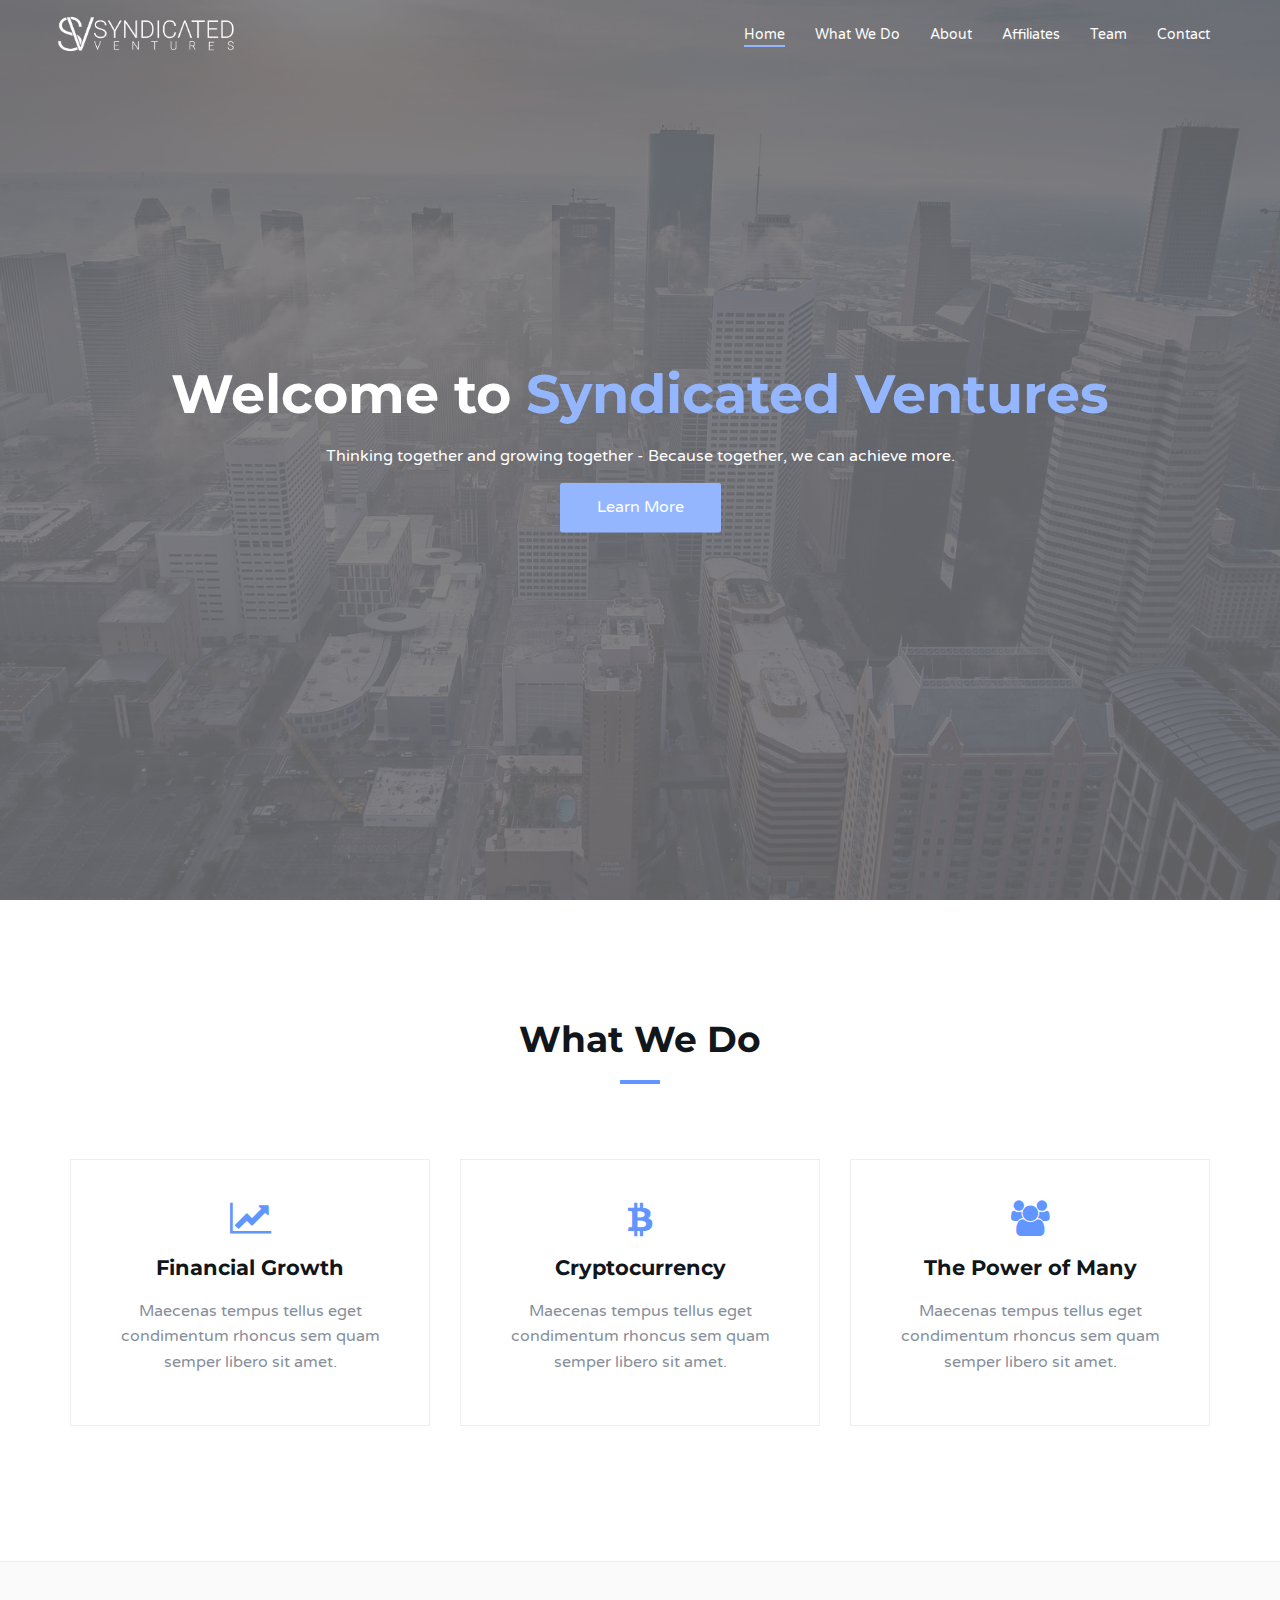
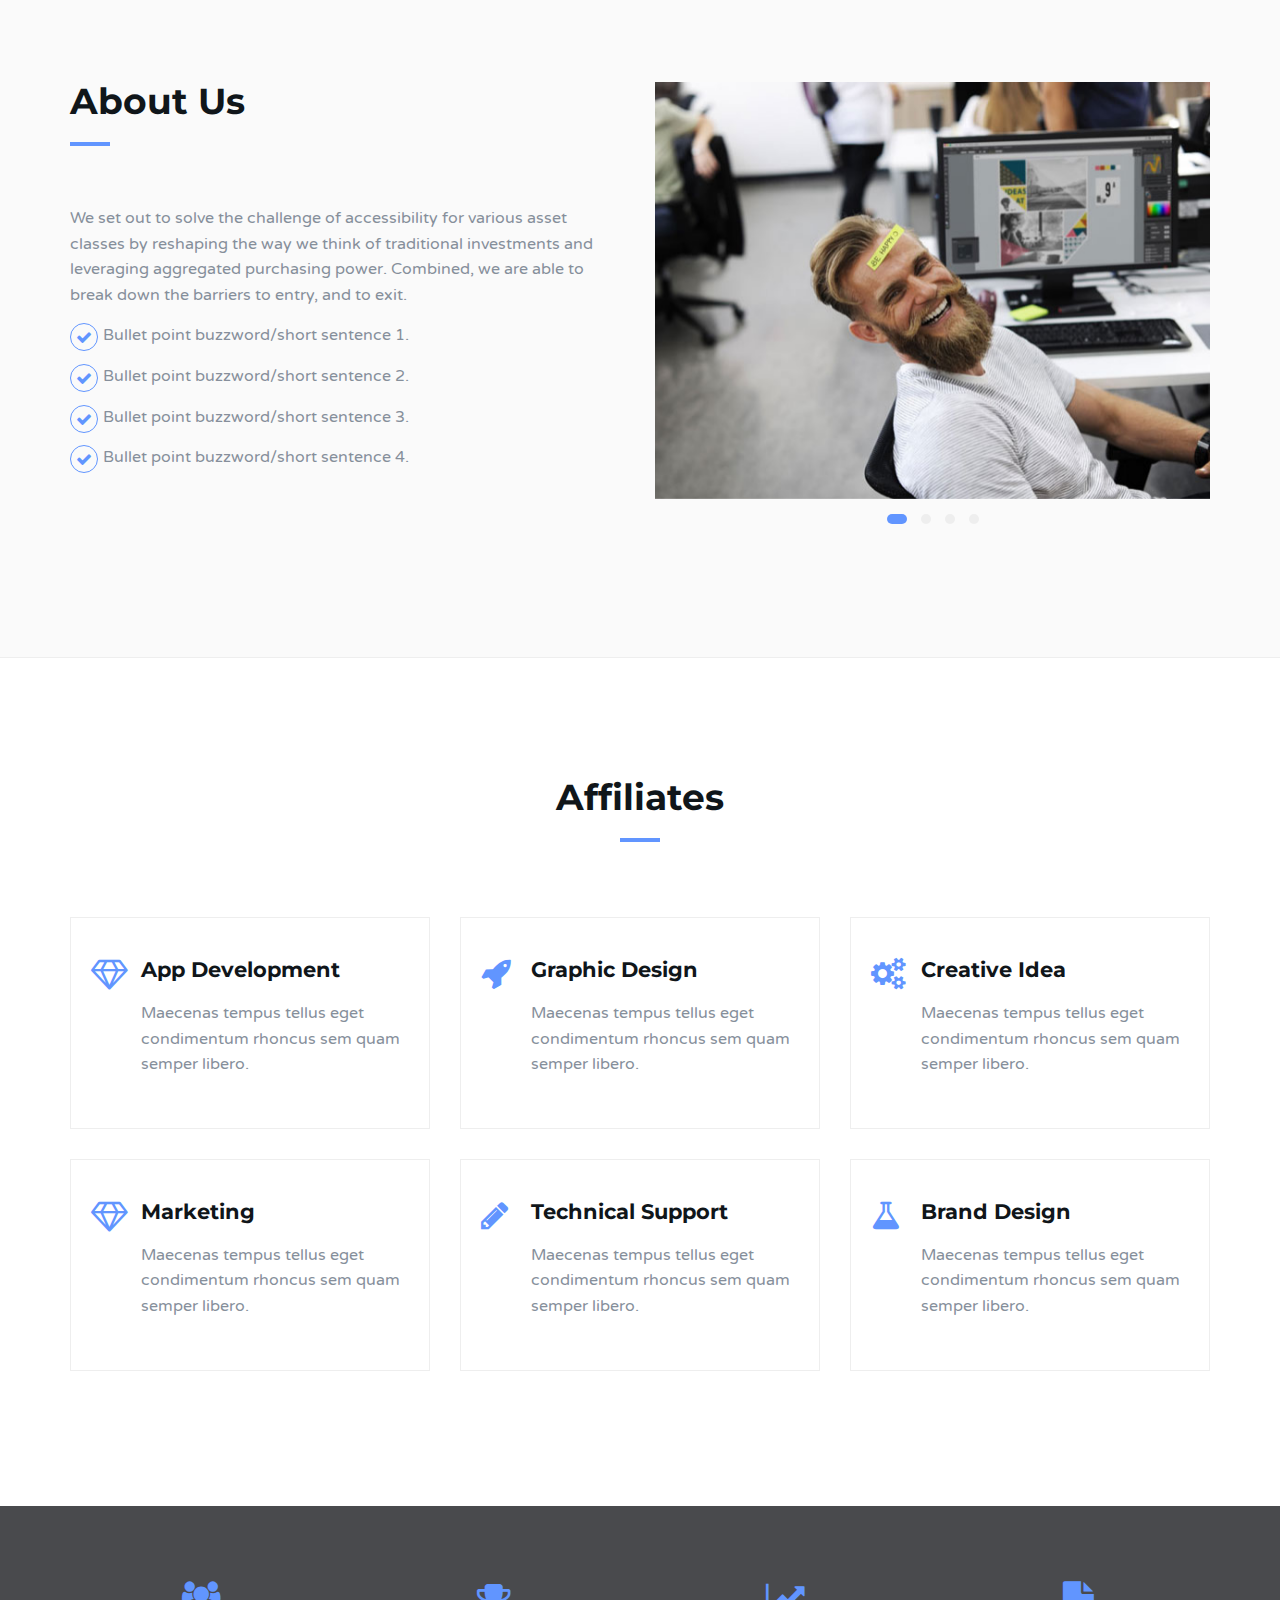
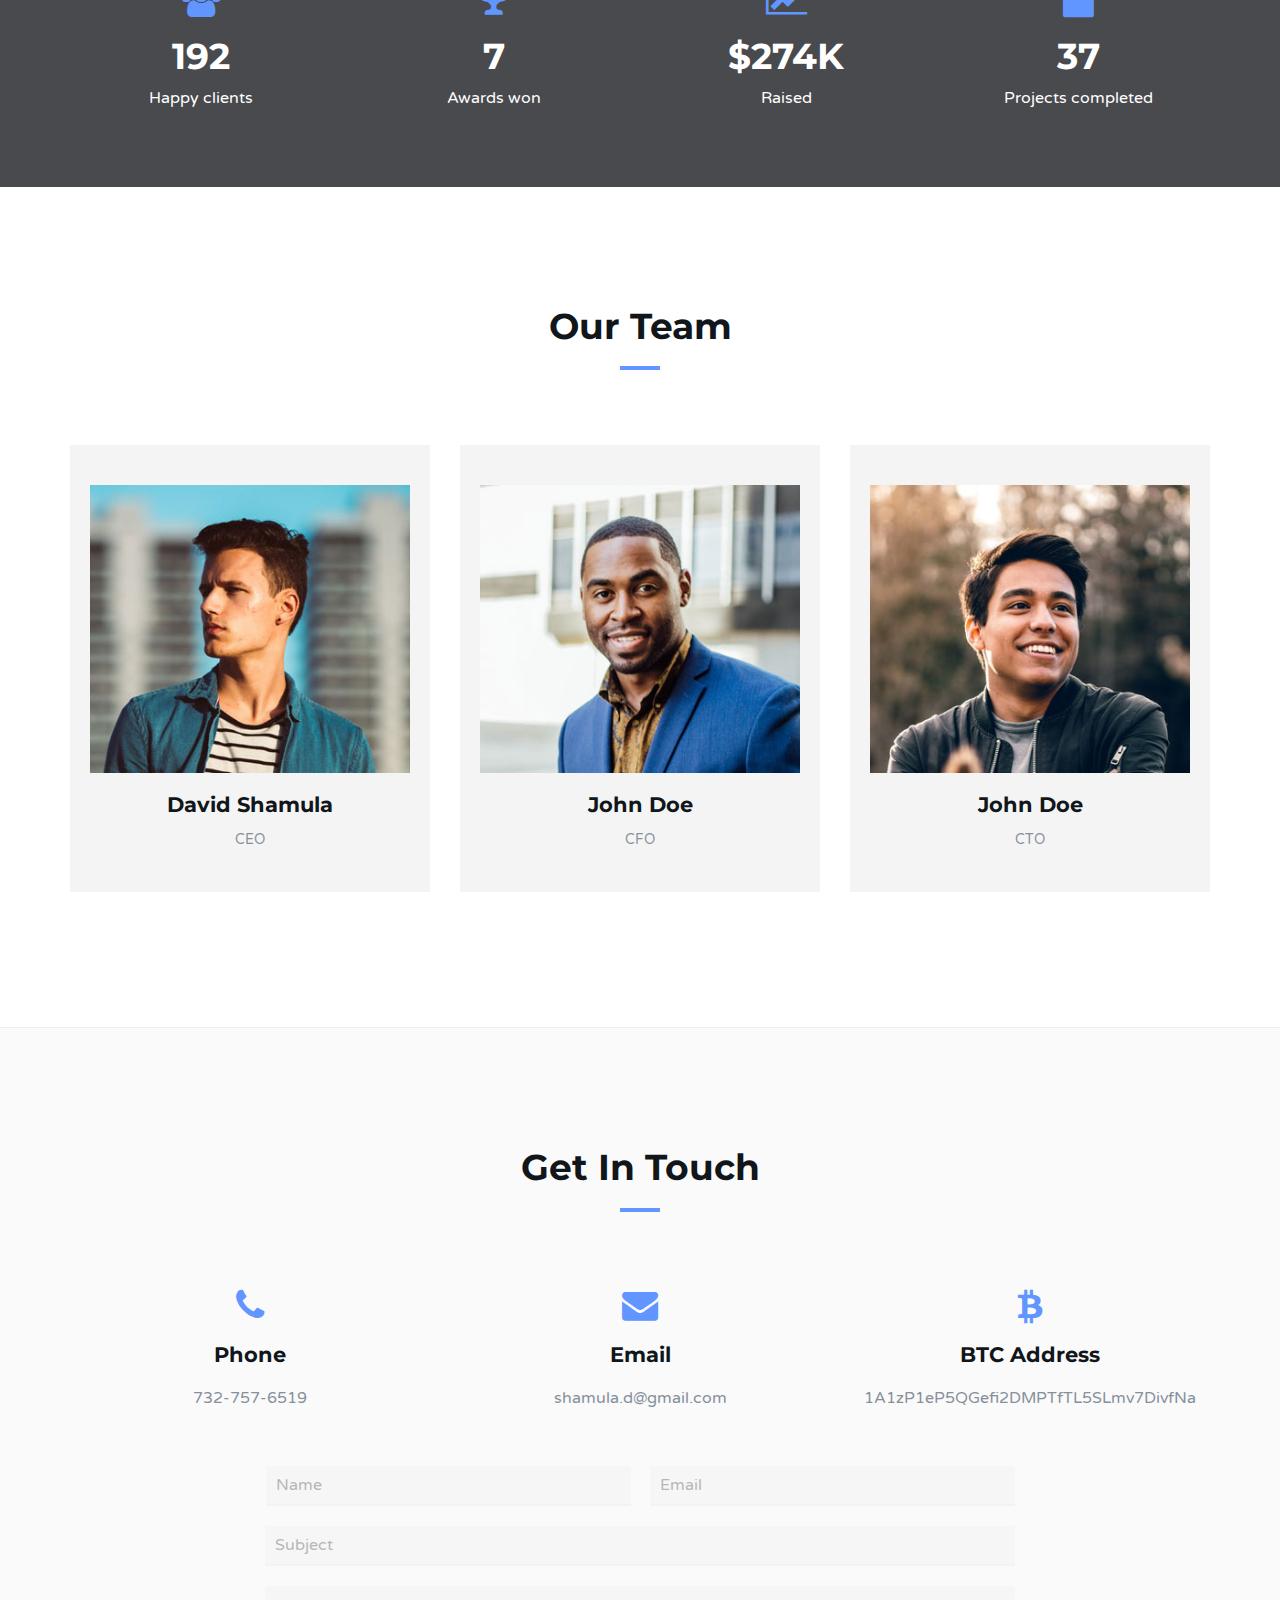
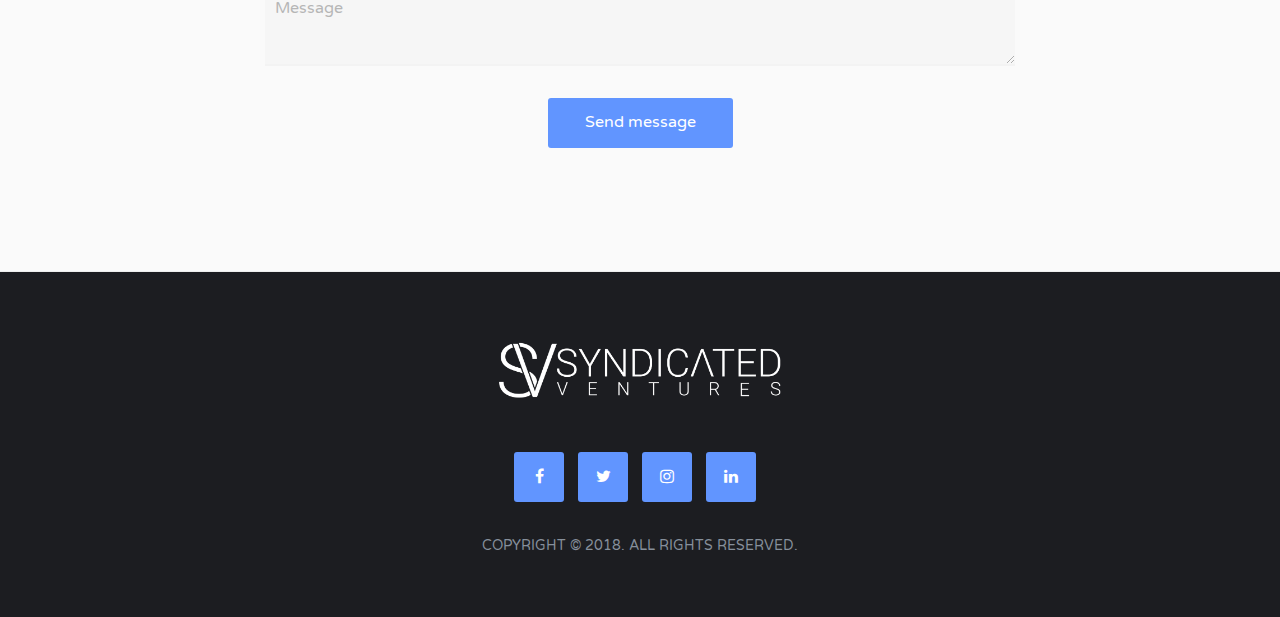
==== index.html @ 8d5f33bd "adding" ====
<!DOCTYPE html>
<html lang="en">

<head>
	<meta charset="utf-8">
	<meta http-equiv="X-UA-Compatible" content="IE=edge">
	<meta name="viewport" content="width=device-width, initial-scale=1">
	<!-- The above 3 meta tags *must* come first in the head; any other head content must come *after* these tags -->

	<title>Syndicated Ventures</title>

	<!-- Google font -->
	<link href="https://fonts.googleapis.com/css?family=Montserrat:400,700%7CVarela+Round" rel="stylesheet">

	<!-- Bootstrap -->
	<link type="text/css" rel="stylesheet" href="css/bootstrap.min.css" />

	<!-- Owl Carousel -->
	<link type="text/css" rel="stylesheet" href="css/owl.carousel.css" />
	<link type="text/css" rel="stylesheet" href="css/owl.theme.default.css" />

	<!-- Magnific Popup -->
	<link type="text/css" rel="stylesheet" href="css/magnific-popup.css" />

	<!-- Font Awesome Icon -->
	<link rel="stylesheet" href="css/font-awesome.min.css">

	<!-- Custom stlylesheet -->
	<link type="text/css" rel="stylesheet" href="css/style.css" />

	<!-- HTML5 shim and Respond.js for IE8 support of HTML5 elements and media queries -->
	<!-- WARNING: Respond.js doesn't work if you view the page via file:// -->
	<!--[if lt IE 9]>
		<script src="https://oss.maxcdn.com/html5shiv/3.7.3/html5shiv.min.js"></script>
		<script src="https://oss.maxcdn.com/respond/1.4.2/respond.min.js"></script>
	<![endif]-->
</head>

<body>
	<!-- Header -->
	<header id="home">
		<!-- Background Image -->
		<div class="bg-img" style="background-image: url('./img/background2.jpg');">
			<div class="overlay"></div>
		</div>
		<!-- /Background Image -->

		<!-- Nav -->
		<nav id="nav" class="navbar nav-transparent">
			<div class="container">

				<div class="navbar-header">
					<!-- Logo -->
					<div class="navbar-brand">
						<a href="index.html">
							<img class="logo" src="img/svLogo2B.png" alt="logo">
							<img class="logo-alt" src="img/svLogo2W.png" alt="logo">
						</a>
					</div>
					<!-- /Logo -->

					<!-- Collapse nav button -->
					<div class="nav-collapse">
						<span></span>
					</div>
					<!-- /Collapse nav button -->
				</div>

				<!--  Main navigation  -->
				<ul class="main-nav nav navbar-nav navbar-right">
					<li><a href="#home">Home</a></li>
					<li><a href="#whatwedo">What We Do</a></li>
					<li><a href="#about">About</a></li>
<!--					<li><a href="#portfolio">Portfolio</a></li> -->
					<li><a href="#service">Affiliates</a></li>
<!--					<li><a href="#pricing">Prices</a></li> -->
					<li><a href="#team">Team</a></li>
<!--					<li class="has-dropdown"><a href="#blog">Blog</a> -->
						<ul class="dropdown">
							<li><a href="blog-single.html">blog post</a></li>
						</ul>
					</li>
					<li><a href="#contact">Contact</a></li>
				</ul>
				<!-- /Main navigation -->

			</div>
		</nav>
		<!-- /Nav -->

		<!-- home wrapper -->
		<div class="home-wrapper">
			<div class="container">
				<div class="row">

					<!-- home content -->
					<div class="col-md-10 col-md-offset-1">
						<div class="home-content">
							<h1 class="white-text">Welcome to <em>Syndicated Ventures</em></h1>
							<p class="white-text">Thinking together and growing together - Because together, we can achieve more.
							</p>
<!--							<button class="white-btn">Get Started!</button> -->
<!--							<button type="button" class="main-btn">Learn more</button> -->
							<input type="button" class="main-btn" value="Learn More" onclick="location.href = '#whatwedo';">
<!--							<a href="#whatwedo" class="main-btn" role="button">Link Button</a> -->

						</div>
					</div>
					<!-- /home content -->

				</div>
			</div>
		</div>
		<!-- /home wrapper -->

	</header>
	<!-- /Header -->


		<!-- Whatwedo -->
		<div id="whatwedo" class="section md-padding">

			<!-- Container -->
			<div class="container">

				<!-- Row -->
				<div class="row">

					<!-- Section header -->
					<div class="section-header text-center">
						<h2 class="title">What We Do</h2>
					</div>
					<!-- /Section header -->

					<!-- about -->
					<div class="col-md-4">
						<div class="about">
							<i class="fa fa-line-chart"></i>
							<h3>Financial Growth</h3>
							<p>Maecenas tempus tellus eget condimentum rhoncus sem quam semper libero sit amet.</p>
<!--							<a href="#">Read more</a> -->
						</div>
					</div>
					<!-- /about -->

					<!-- about -->
					<div class="col-md-4">
						<div class="about">
							<i class="fa fa-btc"></i>
							<h3>Cryptocurrency</h3>
							<p>Maecenas tempus tellus eget condimentum rhoncus sem quam semper libero sit amet.</p>
<!--							<a href="#">Read more</a> -->
						</div>
					</div>
					<!-- /about -->

					<!-- about -->
					<div class="col-md-4">
						<div class="about">
							<i class="fa fa-users"></i>
							<h3>The Power of Many</h3>
							<p>Maecenas tempus tellus eget condimentum rhoncus sem quam semper libero sit amet.</p>
<!--							<a href="#">Read more</a> -->
						</div>
					</div>
					<!-- /whatwedo -->

				</div>
				<!-- /Row -->

			</div>
			<!-- /Container -->

		</div>
		<!-- /Whatwedo -->

	<!-- now-About) -->
	<div id="about" class="section md-padding bg-grey">

		<!-- Container -->
		<div class="container">

			<!-- Row -->
			<div class="row">

				<!-- now-About -->
				<div class="col-md-6">
					<div class="section-header">
						<h2 class="title">About Us</h2>
					</div>
					<p>We set out to solve the challenge of accessibility for various asset classes by reshaping the way we think of traditional investments and leveraging aggregated purchasing power. Combined, we are able to break down the barriers to entry, and to exit.</p>
					<div class="feature">
						<i class="fa fa-check"></i>
						<p>Bullet point buzzword/short sentence 1.</p>
					</div>
					<div class="feature">
						<i class="fa fa-check"></i>
						<p>Bullet point buzzword/short sentence 2.</p>
					</div>
					<div class="feature">
						<i class="fa fa-check"></i>
						<p>Bullet point buzzword/short sentence 3.</p>
					</div>
					<div class="feature">
						<i class="fa fa-check"></i>
						<p>Bullet point buzzword/short sentence 4.</p>
					</div>
				</div>
				<!-- /now-About content -->

				<!-- now-About slider -->
				<div class="col-md-6">
					<div id="about-slider" class="owl-carousel owl-theme">
						<img class="img-responsive" src="./img/about1.jpg" alt="">
						<img class="img-responsive" src="./img/about2.jpg" alt="">
						<img class="img-responsive" src="./img/about1.jpg" alt="">
						<img class="img-responsive" src="./img/about2.jpg" alt="">
					</div>
				</div>
				<!-- /now-About slider -->

			</div>
			<!-- /Row -->

		</div>
		<!-- /Container -->

	</div>
	<!-- /now-About -->

<!--
	<!== Portfolio ==>
	<div id="portfolio" class="section md-padding bg-grey">

		<!== Container ==>
		<div class="container">

			<!== Row ==>
			<div class="row">

				<!== Section header ==>
				<div class="section-header text-center">
					<h2 class="title">Featured Works</h2>
				</div>
				<!== /Section header ==>

				<!== Work ==>
				<div class="col-md-4 col-xs-6 work">
					<img class="img-responsive" src="./img/work1.jpg" alt="">
					<div class="overlay"></div>
					<div class="work-content">
						<span>Category</span>
						<h3>Lorem ipsum dolor</h3>
						<div class="work-link">
							<a href="#"><i class="fa fa-external-link"></i></a>
							<a class="lightbox" href="./img/work1.jpg"><i class="fa fa-search"></i></a>
						</div>
					</div>
				</div>
				<!== /Work ==>

				<!== Work ==>
				<div class="col-md-4 col-xs-6 work">
					<img class="img-responsive" src="./img/work2.jpg" alt="">
					<div class="overlay"></div>
					<div class="work-content">
						<span>Category</span>
						<h3>Lorem ipsum dolor</h3>
						<div class="work-link">
							<a href="#"><i class="fa fa-external-link"></i></a>
							<a class="lightbox" href="./img/work2.jpg"><i class="fa fa-search"></i></a>
						</div>
					</div>
				</div>
				<!== /Work ==>

				<!== Work ==>
				<div class="col-md-4 col-xs-6 work">
					<img class="img-responsive" src="./img/work3.jpg" alt="">
					<div class="overlay"></div>
					<div class="work-content">
						<span>Category</span>
						<h3>Lorem ipsum dolor</h3>
						<div class="work-link">
							<a href="#"><i class="fa fa-external-link"></i></a>
							<a class="lightbox" href="./img/work3.jpg"><i class="fa fa-search"></i></a>
						</div>
					</div>
				</div>
				<!== /Work ==>

				<!== Work ==>
				<div class="col-md-4 col-xs-6 work">
					<img class="img-responsive" src="./img/work4.jpg" alt="">
					<div class="overlay"></div>
					<div class="work-content">
						<span>Category</span>
						<h3>Lorem ipsum dolor</h3>
						<div class="work-link">
							<a href="#"><i class="fa fa-external-link"></i></a>
							<a class="lightbox" href="./img/work4.jpg"><i class="fa fa-search"></i></a>
						</div>
					</div>
				</div>
				<!== /Work ==>

				<!== Work ==>
				<div class="col-md-4 col-xs-6 work">
					<img class="img-responsive" src="./img/work5.jpg" alt="">
					<div class="overlay"></div>
					<div class="work-content">
						<span>Category</span>
						<h3>Lorem ipsum dolor</h3>
						<div class="work-link">
							<a href="#"><i class="fa fa-external-link"></i></a>
							<a class="lightbox" href="./img/work5.jpg"><i class="fa fa-search"></i></a>
						</div>
					</div>
				</div>
				<!== /Work ==>

				<!== Work ==>
				<div class="col-md-4 col-xs-6 work">
					<img class="img-responsive" src="./img/work6.jpg" alt="">
					<div class="overlay"></div>
					<div class="work-content">
						<span>Category</span>
						<h3>Lorem ipsum dolor</h3>
						<div class="work-link">
							<a href="#"><i class="fa fa-external-link"></i></a>
							<a class="lightbox" href="./img/work6.jpg"><i class="fa fa-search"></i></a>
						</div>
					</div>
				</div>
				<!== /Work ==>

			</div>
			<!== /Row ==>

		</div>
		<!== /Container ==>

	</div>
	<!== /Portfolio ==>
-->
	<!-- Service -->
	<div id="service" class="section md-padding">

		<!-- Container -->
		<div class="container">

			<!-- Row -->
			<div class="row">

				<!-- Section header -->
				<div class="section-header text-center">
					<h2 class="title">Affiliates</h2>
				</div>
				<!-- /Section header -->

				<!-- service -->
				<div class="col-md-4 col-sm-6">
					<div class="service">
						<i class="fa fa-diamond"></i>
						<h3>App Development</h3>
						<p>Maecenas tempus tellus eget condimentum rhoncus sem quam semper libero.</p>
					</div>
				</div>
				<!-- /service -->

				<!-- service -->
				<div class="col-md-4 col-sm-6">
					<div class="service">
						<i class="fa fa-rocket"></i>
						<h3>Graphic Design</h3>
						<p>Maecenas tempus tellus eget condimentum rhoncus sem quam semper libero.</p>
					</div>
				</div>
				<!-- /service -->

				<!-- service -->
				<div class="col-md-4 col-sm-6">
					<div class="service">
						<i class="fa fa-cogs"></i>
						<h3>Creative Idea</h3>
						<p>Maecenas tempus tellus eget condimentum rhoncus sem quam semper libero.</p>
					</div>
				</div>
				<!-- /service -->

				<!-- service -->
				<div class="col-md-4 col-sm-6">
					<div class="service">
						<i class="fa fa-diamond"></i>
						<h3>Marketing</h3>
						<p>Maecenas tempus tellus eget condimentum rhoncus sem quam semper libero.</p>
					</div>
				</div>
				<!-- /service -->

				<!-- service -->
				<div class="col-md-4 col-sm-6">
					<div class="service">
						<i class="fa fa-pencil"></i>
						<h3>Technical Support</h3>
						<p>Maecenas tempus tellus eget condimentum rhoncus sem quam semper libero.</p>
					</div>
				</div>
				<!-- /service -->

				<!-- service -->
				<div class="col-md-4 col-sm-6">
					<div class="service">
						<i class="fa fa-flask"></i>
						<h3>Brand Design</h3>
						<p>Maecenas tempus tellus eget condimentum rhoncus sem quam semper libero.</p>
					</div>
				</div>
				<!-- /service -->

			</div>
			<!-- /Row -->

		</div>
		<!-- /Container -->

	</div>
	<!-- /Service -->
<!-- WHY CHOOSE US TAKEN FROM HERE -->

	<!-- Numbers -->
	<div id="numbers" class="section sm-padding">

		<!-- Background Image -->
		<div class="bg-img" style="background-image: url('./img/background2.jpg');">
			<div class="overlay"></div>
		</div>
		<!-- /Background Image -->

		<!-- Container -->
		<div class="container">

			<!-- Row -->
			<div class="row">

				<!-- number -->
				<div class="col-sm-3 col-xs-6">
					<div class="number">
						<i class="fa fa-users"></i>
						<h3 class="white-text"><span class="counter">192</span></h3>
						<span class="white-text">Happy clients</span>
					</div>
				</div>
				<!-- /number -->

				<!-- number -->
				<div class="col-sm-3 col-xs-6">
					<div class="number">
						<i class="fa fa-trophy"></i>
						<h3 class="white-text"><span class="counter">7</span></h3>
						<span class="white-text">Awards won</span>
					</div>
				</div>
				<!-- /number -->

				<!-- number -->
				<div class="col-sm-3 col-xs-6">
					<div class="number">
						<i class="fa fa-line-chart"></i>
						<h3 class="white-text"><span class="counter">$274</span>K</h3>
						<span class="white-text">Raised</span>
					</div>
				</div>
				<!-- /number -->

				<!-- number -->
				<div class="col-sm-3 col-xs-6">
					<div class="number">
						<i class="fa fa-file"></i>
						<h3 class="white-text"><span class="counter">37</span></h3>
						<span class="white-text">Projects completed</span>
					</div>
				</div>
				<!-- /number -->

			</div>
			<!-- /Row -->

		</div>
		<!-- /Container -->

	</div>
	<!-- /Numbers -->
<!--
<!== Pricing ==>
	<div id="pricing" class="section md-padding">

		<!== Container ==>
		<div class="container">

			<!== Row ==>
			<div class="row">

				<!== Section header ==>
				<div class="section-header text-center">
					<h2 class="title">Pricing Table</h2>
				</div>
				<!== /Section header ==>

				<!== pricing ==>
				<div class="col-sm-4">
					<div class="pricing">
						<div class="price-head">
							<span class="price-title">Basic plan</span>
							<div class="price">
								<h3>$9<span class="duration">/ month</span></h3>
							</div>
						</div>
						<ul class="price-content">
							<li>
								<p>1GB Disk Space</p>
							</li>
							<li>
								<p>100 Email Account</p>
							</li>
							<li>
								<p>24/24 Support</p>
							</li>
						</ul>
						<div class="price-btn">
							<button class="outline-btn">Purchase now</button>
						</div>
					</div>
				</div>
				<!== /pricing ==>

				<!== pricing ==>
				<div class="col-sm-4">
					<div class="pricing">
						<div class="price-head">
							<span class="price-title">Silver plan</span>
							<div class="price">
								<h3>$19<span class="duration">/ month</span></h3>
							</div>
						</div>
						<ul class="price-content">
							<li>
								<p>1GB Disk Space</p>
							</li>
							<li>
								<p>100 Email Account</p>
							</li>
							<li>
								<p>24/24 Support</p>
							</li>
						</ul>
						<div class="price-btn">
							<button class="outline-btn">Purchase now</button>
						</div>
					</div>
				</div>
				<!== /pricing ==>

				<!== pricing ==>
				<div class="col-sm-4">
					<div class="pricing">
						<div class="price-head">
							<span class="price-title">Gold plan</span>
							<div class="price">
								<h3>$39<span class="duration">/ month</span></h3>
							</div>
						</div>
						<ul class="price-content">
							<li>
								<p>1GB Disk Space</p>
							</li>
							<li>
								<p>100 Email Account</p>
							</li>
							<li>
								<p>24/24 Support</p>
							</li>
						</ul>
						<div class="price-btn">
							<button class="outline-btn">Purchase now</button>
						</div>
					</div>
				</div>
				<!== /pricing ==>

			</div>
			<!== Row ==>

		</div>
		<!== /Container ==>

	</div>
	<!== /Pricing ==>
-->
<!--
	<!== Testimonial ==>
	<div id="testimonial" class="section md-padding">

		<!== Background Image ==>
		<div class="bg-img" style="background-image: url('./img/background3.jpg');">
			<div class="overlay"></div>
		</div>
		<!== /Background Image ==>

		<!== Container ==>
		<div class="container">

			<!== Row ==>
			<div class="row">

				<!== Testimonial slider ==>
				<div class="col-md-10 col-md-offset-1">
					<div id="testimonial-slider" class="owl-carousel owl-theme">

						<!== testimonial ==>
						<div class="testimonial">
							<div class="testimonial-meta">
								<img src="./img/perso1.jpg" alt="">
								<h3 class="white-text">John Doe</h3>
								<span>Web Designer</span>
							</div>
							<p class="white-text">Molestie at elementum eu facilisis sed odio. Scelerisque in dictum non consectetur a erat. Aliquam id diam maecenas ultricies mi eget mauris.</p>
						</div>
						<!== /testimonial ==>

						<!== testimonial ==>
						<div class="testimonial">
							<div class="testimonial-meta">
								<img src="./img/perso2.jpg" alt="">
								<h3 class="white-text">John Doe</h3>
								<span>Web Designer</span>
							</div>
							<p class="white-text">Molestie at elementum eu facilisis sed odio. Scelerisque in dictum non consectetur a erat. Aliquam id diam maecenas ultricies mi eget mauris.</p>
						</div>
						<!== /testimonial ==>

					</div>
				</div>
				<!== /Testimonial slider ==>

			</div>
			<!== /Row ==>

		</div>
		<!== /Container ==>

	</div>
	<!== /Testimonial ==>
-->
	<!-- Team -->
	<div id="team" class="section md-padding">

		<!-- Container -->
		<div class="container">

			<!-- Row -->
			<div class="row">

				<!-- Section header -->
				<div class="section-header text-center">
					<h2 class="title">Our Team</h2>
				</div>
				<!-- /Section header -->

				<!-- team -->
				<div class="col-sm-4">
					<div class="team">
						<div class="team-img">
							<img class="img-responsive" src="./img/team1.jpg" alt="">
							<div class="overlay">
								<div class="team-social">
									<a href="#"><i class="fa fa-facebook"></i></a>
									<a href="#"><i class="fa fa-google-plus"></i></a>
									<a href="#"><i class="fa fa-twitter"></i></a>
								</div>
							</div>
						</div>
						<div class="team-content">
							<h3>David Shamula</h3>
							<span>CEO</span>
						</div>
					</div>
				</div>
				<!-- /team -->

				<!-- team -->
				<div class="col-sm-4">
					<div class="team">
						<div class="team-img">
							<img class="img-responsive" src="./img/team2.jpg" alt="">
							<div class="overlay">
								<div class="team-social">
									<a href="#"><i class="fa fa-facebook"></i></a>
									<a href="#"><i class="fa fa-google-plus"></i></a>
									<a href="#"><i class="fa fa-twitter"></i></a>
								</div>
							</div>
						</div>
						<div class="team-content">
							<h3>John Doe</h3>
							<span>CFO</span>
						</div>
					</div>
				</div>
				<!-- /team -->

				<!-- team -->
				<div class="col-sm-4">
					<div class="team">
						<div class="team-img">
							<img class="img-responsive" src="./img/team3.jpg" alt="">
							<div class="overlay">
								<div class="team-social">
									<a href="#"><i class="fa fa-facebook"></i></a>
									<a href="#"><i class="fa fa-google-plus"></i></a>
									<a href="#"><i class="fa fa-twitter"></i></a>
								</div>
							</div>
						</div>
						<div class="team-content">
							<h3>John Doe</h3>
							<span>CTO</span>
						</div>
					</div>
				</div>
				<!-- /team -->

			</div>
			<!-- /Row -->

		</div>
		<!-- /Container -->

	</div>
	<!-- /Team -->
<!--
	<!== Blog ==>
	<div id="blog" class="section md-padding bg-grey">

		<!== Container ==>
		<div class="container">

			<!== Row ==>
			<div class="row">

				<!== Section header ==>
				<div class="section-header text-center">
					<h2 class="title">Recents news</h2>
				</div>
				<!== /Section header ==>

				<!== blog ==>
				<div class="col-md-4">
					<div class="blog">
						<div class="blog-img">
							<img class="img-responsive" src="./img/blog1.jpg" alt="">
						</div>
						<div class="blog-content">
							<ul class="blog-meta">
								<li><i class="fa fa-user"></i>John doe</li>
								<li><i class="fa fa-clock-o"></i>18 Oct</li>
								<li><i class="fa fa-comments"></i>57</li>
							</ul>
							<h3>Molestie at elementum eu facilisis sed odio</h3>
							<p>Nec feugiat nisl pretium fusce id velit ut tortor pretium. Nisl purus in mollis nunc sed. Nunc non blandit massa enim nec.</p>
							<a href="blog-single.html">Read more</a>
						</div>
					</div>
				</div>
				<!== /blog ==>

				<!== blog ==>
				<div class="col-md-4">
					<div class="blog">
						<div class="blog-img">
							<img class="img-responsive" src="./img/blog2.jpg" alt="">
						</div>
						<div class="blog-content">
							<ul class="blog-meta">
								<li><i class="fa fa-user"></i>John doe</li>
								<li><i class="fa fa-clock-o"></i>18 Oct</li>
								<li><i class="fa fa-comments"></i>57</li>
							</ul>
							<h3>Molestie at elementum eu facilisis sed odio</h3>
							<p>Nec feugiat nisl pretium fusce id velit ut tortor pretium. Nisl purus in mollis nunc sed. Nunc non blandit massa enim nec.</p>
							<a href="blog-single.html">Read more</a>
						</div>
					</div>
				</div>
				<!== /blog ==>

				<!== blog ==>
				<div class="col-md-4">
					<div class="blog">
						<div class="blog-img">
							<img class="img-responsive"  src="./img/blog3.jpg" alt="">
						</div>
						<div class="blog-content">
							<ul class="blog-meta">
								<li><i class="fa fa-user"></i>John doe</li>
								<li><i class="fa fa-clock-o"></i>18 Oct</li>
								<li><i class="fa fa-comments"></i>57</li>
							</ul>
							<h3>Molestie at elementum eu facilisis sed odio</h3>
							<p>Nec feugiat nisl pretium fusce id velit ut tortor pretium. Nisl purus in mollis nunc sed. Nunc non blandit massa enim nec.</p>
							<a href="blog-single.html">Read more</a>
						</div>
					</div>
				</div>
				<!== /blog ==>

			</div>
			<!== /Row ==>

		</div>
		<!== /Container ==>

	</div>
	<!== /Blog ==>
-->
	<!-- Contact -->
	<div id="contact" class="section md-padding bg-grey">

		<!-- Container -->
		<div class="container">

			<!-- Row -->
			<div class="row">

				<!-- Section-header -->
				<div class="section-header text-center">
					<h2 class="title">Get in touch</h2>
				</div>
				<!-- /Section-header -->

				<!-- contact -->
				<div class="col-sm-4">
					<div class="contact">
						<i class="fa fa-phone"></i>
						<h3>Phone</h3>
						<p>732-757-6519</p>
					</div>
				</div>
				<!-- /contact -->

				<!-- contact -->
				<div class="col-sm-4">
					<div class="contact">
						<i class="fa fa-envelope"></i>
						<h3>Email</h3>
						<p>shamula.d@gmail.com</p>
					</div>
				</div>
				<!-- /contact -->

				<!-- contact -->
				<div class="col-sm-4">
					<div class="contact">
						<i class="fa fa-btc"></i>
						<h3>BTC Address</h3>
						<p>1A1zP1eP5QGefi2DMPTfTL5SLmv7DivfNa</p>
					</div>
				</div>
				<!-- /contact -->

				<!-- contact form -->
				<div class="col-md-8 col-md-offset-2">
					<form class="contact-form" method="POST" action="https://formspree.io/dylanhellings@gmail.com">
						<input type="text" name="name" class="input" placeholder="Name">
						<input type="email" name="email" class="input" placeholder="Email">
						<input type="text" name="subject" class="input" placeholder="Subject">
						<textarea name="message" class="input" placeholder="Message"></textarea>
						<button type="submit" class="main-btn">Send message</button>
					</form>
				</div>
				<!-- /contact form -->

			</div>
			<!-- /Row -->

		</div>
		<!-- /Container -->

	</div>
	<!-- /Contact -->


	<!-- Footer -->
	<footer id="footer" class="sm-padding bg-dark">

		<!-- Container -->
		<div class="container">

			<!-- Row -->
			<div class="row">

				<div class="col-md-12">

					<!-- footer logo -->
					<div class="footer-logo">
						<a href="index.html"><img src="img/svLogo2W.png" alt="logo"></a>
					</div>
					<!-- /footer logo -->

					<!-- footer follow -->
					<ul class="footer-follow">
						<li><a href="#"><i class="fa fa-facebook"></i></a></li>
						<li><a href="#"><i class="fa fa-twitter"></i></a></li>
<!--						<li><a href="#"><i class="fa fa-google-plus"></i></a></li> -->
						<li><a href="#"><i class="fa fa-instagram"></i></a></li>
						<li><a href="#"><i class="fa fa-linkedin"></i></a></li>
<!--						<li><a href="#"><i class="fa fa-youtube"></i></a></li> -->
					</ul>
					<!-- /footer follow -->

					<!-- footer copyright -->
					<div class="footer-copyright">
						<p>Copyright © 2018. All Rights Reserved. <!-- Designed by <a href="https://colorlib.com" target="_blank">Colorlib</a>. Modified by <a href="https://dylanhellings.com" target="_blank">Dylan Hellings</a>. --></p>
					</div>
					<!-- /footer copyright -->

				</div>

			</div>
			<!-- /Row -->

		</div>
		<!-- /Container -->

	</footer>
	<!-- /Footer -->

	<!-- Back to top -->
	<div id="back-to-top"></div>
	<!-- /Back to top -->

	<!-- Preloader -->
	<div id="preloader">
		<div class="preloader">
			<span></span>
			<span></span>
			<span></span>
			<span></span>
		</div>
	</div>
	<!-- /Preloader -->

	<!-- jQuery Plugins -->
	<script type="text/javascript" src="js/jquery.min.js"></script>
	<script type="text/javascript" src="js/bootstrap.min.js"></script>
	<script type="text/javascript" src="js/owl.carousel.min.js"></script>
	<script type="text/javascript" src="js/jquery.magnific-popup.js"></script>
	<script type="text/javascript" src="js/main.js"></script>

</body>

</html>
---- css/style.css ----
/*
Theme Name:
Author: yaminncco

Colors:
	Body 		  : #868F9B
	Headers 	: #10161A
	Primary 	: #6195FF
	Dark      : #FCFCFF
	Grey 		  : #F4F4F4 #FAFAFA #EEE

Fonts: Montserrat Varela Round

Table OF Contents
------------------------------------
1 > General
2 > Logo
3 > Navigation
4 > Header
5 > About
6 > Portfolio
7 > Services
8 >  Why choose us
9 >  Numbers
10 > Pricing
11 > Testimonial
12 > Team
13 > Blog
14 > Blog post
15 > Blog sidebar
16 > Contact
17 > Footer
18 > Responsive
19 > Owl theme
20 > Back to top
21 > Preloader

------------------------------------*/

/*------------------------------------*\
	General
\*------------------------------------*/


/* -- typography -- */

body {
    font-family: 'Varela Round', sans-serif;
    font-size: 16px;
    line-height: 1.6;
    overflow-x: hidden;
    color: #868F9B;
}

h1, h2, h3, h4, h5, h6 {
    font-family: 'Montserrat', sans-serif;
    font-weight: 700;
    margin-top: 0px;
    margin-bottom: 20px;
    color: #10161A;
}

h1 {
    font-size: 54px;
}

h2 {
    font-size: 36px;
}

h3 {
    font-size: 21px;
}

h4 {
    font-size: 18px;
}

h5 {
    font-size: 16px;
}

a {
    color: #6195FF;
    text-decoration: none;
    -webkit-transition: 0.2s opacity;
    transition: 0.2s opacity;
}

a:hover, a:focus {
    text-decoration: none;
    outline: none;
    opacity: 0.8;
    color: #6195FF;
}

.main-color {
    color: #6195FF;
}

.white-text {
    color: #FFF;
}

::-moz-selection {
    background-color: #6195FF;
    color: #FFF;
}

::selection {
    background-color: #6195FF;
    color: #FFF;
}

ul, ol {
    margin: 0;
    padding: 0;
    list-style: none
}

/* -- section  -- */

.section {
    position: relative;
}

.md-padding {
    padding-top: 120px;
    padding-bottom: 120px;
}

.sm-padding {
    padding-top: 60px;
    padding-bottom: 60px;
}


/* --  background section  -- */

.bg-grey {
    background-color: #FAFAFA;
    border-top: 1px solid #EEE;
    border-bottom: 1px solid #EEE;
}

.bg-dark {
    background-color: #1C1D21;
}


/* --  background image section  -- */

.bg-img {
    position: absolute;
    left: 0;
    top: 0;
    right: 0;
    bottom: 0;
    z-index: -1;
    background-position: center;
    background-size: cover;
    background-attachment: fixed;
}

.bg-img .overlay {
    position: absolute;
    left: 0;
    top: 0;
    right: 0;
    bottom: 0;
    opacity: .8;
    background: #1C1D21;
}


/* --  section header  -- */

.section-header {
    position: relative;
    margin-bottom: 60px;
}

.section-header .title {
    text-transform: capitalize;
}

.title:after {
    content:"";
  	display:block;
  	height:4px;
  	width:40px;
  	background-color: #6195FF;
    margin-top: 20px;
}

.text-center .title:after {
    margin: 20px auto 0px;
}

/* --  Input  -- */

input[type="text"], input[type="email"], input[type="password"], input[type="number"], input[type="date"], input[type="url"], input[type="tel"], textarea {
    height: 40px;
    width: 100%;
    border: none;
	  background: #F4F4F4;
    border-bottom: 2px solid #EEE;
    color: #354052;
    padding: 0px 10px;
    opacity: 0.5;
    -webkit-transition: 0.2s border-color, 0.2s opacity;
    transition: 0.2s border-color, 0.2s opacity;
}

textarea {
    padding: 10px 10px;
    min-height: 80px;
    resize: vertical;
}

input[type="text"]:focus, input[type="email"]:focus, input[type="password"]:focus, input[type="number"]:focus, input[type="date"]:focus, input[type="url"]:focus, input[type="tel"]:focus, textarea:focus {
    border-color: #6195FF;
    opacity: 1;
}

/* --  Buttons  -- */

.main-btn, .white-btn, .outline-btn {
    display: inline-block;
    padding: 10px 35px;
    margin: 3px;
    border: 2px solid transparent;
    border-radius: 3px;
    -webkit-transition: 0.2s opacity;
    transition: 0.2s opacity;
}

.main-btn {
    background: #6195FF;
    color: #FFF;
}

.white-btn {
    background: #FFF;
    color: #10161A !important;
}

.outline-btn {
    background: transparent;
    color: #6195FF !important;
    border-color: #6195FF;
}

.main-btn:hover, .white-btn:hover, .outline-btn:hover {
    opacity: 0.8;
}


/*------------------------------------*\
	Logo
\*------------------------------------*/

.navbar-brand {
    padding: 0;
}

.navbar-brand .logo, .navbar-brand .logo-alt {
    max-height: 50px;
    display: block;
}

#nav:not(.nav-transparent):not(.fixed-nav) .navbar-brand .logo-alt {
	display: none;
}

#nav.nav-transparent:not(.fixed-nav) .navbar-brand .logo {
	display: none;
}

#nav.fixed-nav .navbar-brand .logo-alt {
    display: none;
}

@media only screen and (max-width: 767px) {
    #nav.nav-transparent .navbar-brand .logo-alt {
        display: none !important;
    }
    #nav.nav-transparent .navbar-brand .logo {
        display: block !important;
    }
}


/*------------------------------------*\
	Navigation
\*------------------------------------*/

#nav {
    padding: 10px 0px;
    background: #FFF;
    -webkit-transition: 0.2s padding;
    transition: 0.2s padding;
    z-index: 999;
}

#nav.navbar {
    border: none;
    border-radius: 0;
    margin-bottom: 0px;
}

#nav.fixed-nav {
    position: fixed;
    left: 0;
    right: 0;
    padding: 0px 0px;
    background-color: #FFF !important;
    border-bottom: 1px solid #EEE;
}

#nav.nav-transparent {
    background: transparent;
}


/* -- default nav -- */

@media only screen and (min-width: 768px) {
    .main-nav li {
        padding: 0px 15px;
    }
    .main-nav li a {
        font-size: 14px;
        -webkit-transition: 0.2s color;
        transition: 0.2s color;
    }
    .main-nav>li>a {
        color: #10161A;
        padding: 15px 0px;
    }
    #nav.nav-transparent:not(.fixed-nav) .main-nav>li>a {
        color: #fff;
    }
    .main-nav>li>a:hover, .main-nav>li>a:focus, .main-nav>li.active>a {
        background: transparent;
        color: #6195FF;
    }
    .main-nav>li>a:after {
        content: "";
        display: block;
        background-color: #6195FF;
        height: 2px;
        width: 0%;
        -webkit-transition: 0.2s width;
        transition: 0.2s width;
    }
    .main-nav>li>a:hover:after, .main-nav>li.active>a:after {
        width: 100%;
    }
    /* dropdown */
    .has-dropdown {
        position: relative;
    }
    .has-dropdown>a:before {
        font-family: 'FontAwesome';
        content: "\f054";
        font-size: 6px;
        margin-left: 6px;
        float: right;
        -webkit-transform: rotate(90deg);
        -ms-transform: rotate(90deg);
        transform: rotate(90deg);
        -webkit-transition: 0.2s transform;
        transition: 0.2s transform;
    }
    .dropdown {
        position: absolute;
        right: -50%;
        top: 0;
        background-color: #6195FF;
        width: 200px;
        -webkit-box-shadow: 0px 5px 5px -5px rgba(53, 64, 82, 0.2);
        box-shadow: 0px 5px 5px -5px rgba(53, 64, 82, 0.2);
        -webkit-transform: translateY(15px) translateX(50%);
        -ms-transform: translateY(15px) translateX(50%);
        transform: translateY(15px) translateX(50%);
        opacity: 0;
        visibility: hidden;
        -webkit-transition: 0.2s all;
        transition: 0.2s all;
    }
    .main-nav>.has-dropdown>.dropdown {
        top: 100%;
        right: 50%;
    }
    .main-nav>.has-dropdown>.dropdown .dropdown.dropdown-left {
        right: 150%;
    }
    .dropdown li a {
        display: block;
        color: #FFF;
        border-top: 1px solid rgba(250, 250, 250, 0.1);
        padding: 10px 0px;
    }
    .dropdown li:nth-child(1) a {
        border-top: none;
    }
    .has-dropdown:hover>.dropdown {
        opacity: 1;
        visibility: visible;
        -webkit-transform: translateY(0px) translateX(50%);
        -ms-transform: translateY(0px) translateX(50%);
        transform: translateY(0px) translateX(50%);
    }
    .has-dropdown:hover>a:before {
        -webkit-transform: rotate(0deg);
        -ms-transform: rotate(0deg);
        transform: rotate(0deg);
    }
    .nav-collapse {
        display: none;
    }
}


/* -- mobile nav -- */

@media only screen and (max-width: 767px) {
    #nav {
        padding: 0px 0px;
    }
    #nav.nav-transparent {
        background: #FFF;
    }
    .main-nav {
        position: fixed;
        right: 0;
        height: calc(100vh - 80px);
        -webkit-box-shadow: 0px 80px 0px 0px #1C1D21;
        box-shadow: 0px 80px 0px 0px #1C1D21;
        max-width: 250px;
        width: 0%;
        -webkit-transform: translateX(100%);
        -ms-transform: translateX(100%);
        transform: translateX(100%);
        margin: 0;
        overflow-y: auto;
        background: #1C1D21;
        -webkit-transition: 0.2s all;
        transition: 0.2s all;
    }
    #nav.open .main-nav {
        -webkit-transform: translateX(0%);
        -ms-transform: translateX(0%);
        transform: translateX(0%);
        width: 100%;
    }
    .main-nav li {
        border-top: 1px solid rgba(250, 250, 250, 0.1);
    }
    .main-nav li a {
        display: block;
        color: #FFF;
        -webkit-transition: 0.2s all;
        transition: 0.2s all;
    }
    .main-nav>li.active {
        border-left: 6px solid #6195FF;
    }
    .main-nav li a:hover, .main-nav li a:focus {
        background-color: #6195FF;
        color: #FFF;
        opacity: 1;
    }
    .has-dropdown>a:after {
        content: "\f054";
        font-family: 'FontAwesome';
        float: right;
        -webkit-transition: 0.2s -webkit-transform;
        transition: 0.2s -webkit-transform;
        transition: 0.2s transform;
        transition: 0.2s transform, 0.2s -webkit-transform;
    }
    .dropdown {
        opacity: 0;
        visibility: hidden;
        height: 0;
        background: rgba(250, 250, 250, 0.1);
    }
    .dropdown li a {
        padding: 6px 10px;
    }
    .has-dropdown.open-drop>a:after {
        -webkit-transform: rotate(90deg);
        -ms-transform: rotate(90deg);
        transform: rotate(90deg);
    }
    .has-dropdown.open-drop>.dropdown {
        opacity: 1;
        visibility: visible;
        height: auto;
        -webkit-transition: 0.2s all;
        transition: 0.2s all;
    }
}


/* -- nav btn collapse -- */

.nav-collapse {
    position: relative;
    float: right;
    width: 40px;
    height: 40px;
    margin-top: 5px;
    margin-right: 5px;
    cursor: pointer;
    z-index: 99999;
}

.nav-collapse span {
    display: block;
    -webkit-transform: translate(-50%, -50%);
    -ms-transform: translate(-50%, -50%);
    transform: translate(-50%, -50%);
    position: absolute;
    top: 50%;
    left: 50%;
    width: 25px;
}

.nav-collapse span:before, .nav-collapse span:after {
    content: "";
    display: block;
}

.nav-collapse span, .nav-collapse span:before, .nav-collapse span:after {
    height: 4px;
    background: #10161A;
    -webkit-transition: 0.2s all;
    transition: 0.2s all;
}

.nav-collapse span:before {
    -webkit-transform: translate(0%, 10px);
    -ms-transform: translate(0%, 10px);
    transform: translate(0%, 10px);
}

.nav-collapse span:after {
    -webkit-transform: translate(0%, -14px);
    -ms-transform: translate(0%, -14px);
    transform: translate(0%, -14px);
}

#nav.open .nav-collapse span {
    background: transparent;
}

#nav.open .nav-collapse span:before {
    -webkit-transform: translateY(0px) rotate(-135deg);
    -ms-transform: translateY(0px) rotate(-135deg);
    transform: translateY(0px) rotate(-135deg);
}

#nav.open .nav-collapse span:after {
    -webkit-transform: translateY(-4px) rotate(135deg);
    -ms-transform: translateY(-4px) rotate(135deg);
    transform: translateY(-4px) rotate(135deg);
}


/*------------------------------------*\
	Header
\*------------------------------------*/

header {
    position: relative;
}

#home {
    height: 100vh;
}

#home .home-wrapper {
    position: absolute;
    left: 0px;
    right: 0px;
    top: 50%;
    -webkit-transform: translateY(-50%);
    -ms-transform: translateY(-50%);
    transform: translateY(-50%);
    text-align: center;
}

.home-content h1 {
/*  text-transform: uppercase; */
}
.home-content h1 em {
/*  text-transform: uppercase; */
  font-style: normal;
  color: #6195FF;
}
.home-content button {
  margin-top: 20px;
}

.header-wrapper h2 {
    display: inline-block;
    margin-bottom: 0px;
}

.header-wrapper .breadcrumb {
    float: right;
    background: transparent;
    margin-bottom: 0px;
}

.header-wrapper .breadcrumb .breadcrumb-item.active {
    color: #868F9B;
}

.breadcrumb>li+li:before {
    color: #868F9B;
}


/*------------------------------------*\
	whatwedo
\*------------------------------------*/

.whatwedo {
    position: relative;
    text-align: center;
    padding: 40px 20px;
    border: 1px solid #EEE;
    margin: 15px 0px;
}

.whatwedo i {
    font-size: 36px;
    color: #6195FF;
    margin-bottom: 20px;
}

.whatwedo:after {
    content: "";
    background-color: #1C1D21;
    position: absolute;
    left: 0;
    top: 0;
    bottom: 0;
    width: 0%;
    z-index: -1;
    -webkit-transition: 0.2s width;
    transition: 0.2s width;
}

.whatwedo:hover:after {
    width: 100%;
}

.whatwedo h3 {
    -webkit-transition: 0.2s color;
    transition: 0.2s color;
}

.whatwedo:hover h3 {
    color: #fff;
}


/*------------------------------------*\
	About
\*------------------------------------*/

.about {
    position: relative;
    text-align: center;
    padding: 40px 20px;
    border: 1px solid #EEE;
    margin: 15px 0px;
}

.about i {
    font-size: 36px;
    color: #6195FF;
    margin-bottom: 20px;
}

.about:after {
    content: "";
    background-color: #1C1D21;
    position: absolute;
    left: 0;
    top: 0;
    bottom: 0;
    width: 0%;
    z-index: -1;
    -webkit-transition: 0.2s width;
    transition: 0.2s width;
}

.about:hover:after {
    width: 100%;
}

.about h3 {
    -webkit-transition: 0.2s color;
    transition: 0.2s color;
}

.about:hover h3 {
    color: #fff;
}

/*------------------------------------*\
	Portfolio
\*------------------------------------*/

.work {
    position: relative;
    padding: 20px;
}

.work>img {
  width: 100%;
}

.work .overlay {
    background: #1C1D21;
    position: absolute;
    top: 0px;
    left: 0px;
    right: 0px;
    bottom: 0px;
    opacity: 0;
    -webkit-transition: 0.2s opacity;
    transition: 0.2s opacity;
    -webkit-transition-delay: 0.2s;
    transition-delay: 0.2s;
}

.work:hover .overlay {
    -webkit-transition-delay: 0s;
    transition-delay: 0s;
    opacity: 0.8;
}

.work .work-content {
    position: absolute;
    left: 25px;
    right: 25px;
    top: 50%;
    text-align: center;
    -webkit-transform: translateY(-50%);
    -ms-transform: translateY(-50%);
    transform: translateY(-50%);
}

.work .work-content h3 {
    -webkit-transform: translateY(100%);
    -ms-transform: translateY(100%);
    transform: translateY(100%);
    opacity: 0;
    color: #FFF;
    margin-bottom: 10px;
    -webkit-transition: 0.2s all;
    transition: 0.2s all;
    -webkit-transition-delay: 0.1s;
    transition-delay: 0.1s;
}

.work:hover .work-content h3 {
    -webkit-transform: translateY(0%);
    -ms-transform: translateY(0%);
    transform: translateY(0%);
    opacity: 1;
    -webkit-transition-delay: 0.1s;
    transition-delay: 0.1s;
}

.work .work-content span {
    display: block;
    text-transform: uppercase;
    -webkit-transform: translateY(100%);
    -ms-transform: translateY(100%);
    transform: translateY(100%);
    opacity: 0;
    color: #6195FF;
    margin-bottom: 5px;
    -webkit-transition: 0.2s all;
    transition: 0.2s all;
    -webkit-transition-delay: 0.2s;
    transition-delay: 0.2s;
}

.work:hover .work-content span {
    -webkit-transform: translateY(0%);
    -ms-transform: translateY(0%);
    transform: translateY(0%);
    opacity: 1;
    -webkit-transition-delay: 0s;
    transition-delay: 0s;
}

.work .work-link {
    text-align: center;
    margin-top: 20px;
    opacity: 0;
    -webkit-transition: 0.2s opacity;
    transition: 0.2s opacity;
}

.work .work-link a {
    display: inline-block;
    width: 50px;
    height: 50px;
    background-color: #6195FF;
    color: #FFF;
    line-height: 50px;
    text-align: center;
}

.work:hover .work-link {
    -webkit-transition-delay: 0.2s;
    transition-delay: 0.2s;
    opacity: 1;
}


/*------------------------------------*\
	Services
\*------------------------------------*/

.service {
    position: relative;
    padding: 40px 20px 40px 70px;
    margin: 15px 0px;
    border: 1px solid #EEE;
}

.service i {
    position: absolute;
    left: 20px;
    text-align: center;
    font-size: 32px;
    color: #6195FF;
    border-radius: 50%;
}

.service:after {
    content: "";
    background-color: #1C1D21;
    position: absolute;
    left: 0;
    top: 0;
    bottom: 0;
    width: 0%;
    z-index: -1;
    -webkit-transition: 0.2s width;
    transition: 0.2s width;
}

.service:hover:after {
    width: 100%;
}

.service h3 {
  -webkit-transition: 0.2s color;
  transition: 0.2s color;
}

.service:hover h3 {
    color: #fff;
}

/*------------------------------------*\
	Why choose us
\*------------------------------------*/

.feature {
    margin: 15px 0px;
}
.feature i {
    float: left;
    padding: 5px;
    border-radius: 50%;
    color: #6195FF;
    border: 1px solid #6195FF;
    margin-right: 5px;
}

/*------------------------------------*\
	Numbers
\*------------------------------------*/

.number {
    text-align: center;
    margin: 15px 0px;
}

.number i {
    color: #6195FF;
    font-size: 36px;
    margin-bottom: 20px;
}

.number h3 {
    font-size: 36px;
    margin-bottom: 10px;
}


/*------------------------------------*\
	Pricing
\*------------------------------------*/

.pricing {
    position: relative;
    text-align: center;
    border: 1px solid #EEE;
    background-color: #FFF;
    z-index: 11;
    margin: 15px 0px;
}

.pricing::after {
    content: "";
    background-color: #1C1D21;
    position: absolute;
    left: 0;
    right: 0;
    top: 0;
    height: 0%;
    z-index: -1;
    -webkit-transition: 0.2s height;
    transition: 0.2s height;
}

.pricing:hover:after {
    height: 100%;
}

.pricing .price-head {
    position: relative;
    margin-bottom: 20px;
}

.pricing .price-title {
    display: block;
    padding: 40px 0px 20px;
    text-transform: uppercase;
    -webkit-transition: 0.2s color;
    transition: 0.2s color;
}

.pricing:hover .price-title {
    color: #6195FF;
}

.pricing .price {
    position: relative;
    width: 140px;
    height: 140px;
    line-height: 140px;
    text-align: center;
    margin: auto;
    border-radius: 50%;
    border: 2px solid #6195FF;
}

.pricing .price h3 {
  font-size: 42px;
  margin: 0px;
  -webkit-transition: 0.2s color;
  transition: 0.2s color;
  -webkit-transform: translateY(-50%);
      -ms-transform: translateY(-50%);
          transform: translateY(-50%);
  top: 50%;
  position: absolute;
  left: 0;
  right: 0;
}

.pricing:hover .price h3 {
    color: #fff;
}

.pricing .duration {
    display: block;
    font-size: 14px;
    text-transform: uppercase;
    color: #10161A;
    -webkit-transition: 0.2s color;
    transition: 0.2s color;
}

.pricing:hover .duration {
    color: #fff;
}

.pricing .price-btn {
    padding-top: 20px;
    padding-bottom: 40px;
}

/*------------------------------------*\
	Testimonial
\*------------------------------------*/

.testimonial {
    margin: 15px 0px;
}

.testimonial-meta {
    position: relative;
    padding-left: 90px;
    height: 70px;
    margin-bottom: 20px;
    padding-top: 10px;
}

.testimonial img {
    position: absolute;
    left: 0;
    top: 0;
    width: 70px !important;
    height: 70px !important;
    border-radius: 50%;
}

.testimonial h3 {
    margin-bottom: 5px;
}

.testimonial span {
    font-size: 14px;
    color: #6195FF;
    text-transform: uppercase;
}


/*------------------------------------*\
	Team
\*------------------------------------*/

.team {
    position: relative;
    background-color: #F4F4F4;
    padding: 40px 20px;
    margin: 15px 0px;
}

.team::after {
    content: "";
    background-color: #1C1D21;
    position: absolute;
    left: 0;
    right: 0;
    top: 0;
    height: 0%;
    z-index: 1;
    -webkit-transition: 0.2s height;
    transition: 0.2s height;
}

.team:hover:after {
    height: 100%;
}

.team-img {
    position: relative;
    margin-bottom: 20px;
    z-index: 11;
}

.team-img>img {
  width: 100%;
}

.team .overlay {
    background: #1C1D21;
    position: absolute;
    bottom: 0;
    left: 0;
    right: 0;
    top: 0;
    opacity: 0;
    -webkit-transition: 0.2s opacity;
    transition: 0.2s opacity;
}

.team:hover .overlay {
    opacity: 0.8;
}

.team .team-content {
    text-align: center;
    position: relative;
    z-index: 11;
}

.team .team-content h3 {
    margin-bottom: 10px;
    -webkit-transition: 0.2s color;
    transition: 0.2s color;
}

.team .team-content span {
    font-size: 14px;
    text-transform: uppercase;
    -webkit-transition: 0.2s color;
    transition: 0.2s color;
}

.team:hover .team-content h3 {
    color: #FFF;
}

.team:hover .team-content span {
    color: #6195FF;
}

.team .team-social {
    position: absolute;
    top: 0;
    right: 0;
    opacity: 0;
    -webkit-transition: 0.2s opacity;
    transition: 0.2s opacity;
}

.team .team-social a {
    display: block;
    line-height: 50px;
    width: 50px;
    text-align: center;
    background-color: #6195FF;
    color: #FFF;
}

.team:hover .team-social {
    opacity: 1;
}


/*------------------------------------*\
	Blog
\*------------------------------------*/

.blog {
    background-color: #FFF;
    margin: 15px 0px;
}

.blog .blog-content {
    padding: 20px 20px 40px;
}

.blog .blog-meta {
    margin-bottom: 20px;
}

.blog .blog-meta li {
    display: inline-block;
    font-size: 14px;
    color: #10161A;
    margin-right: 10px;
}

.blog .blog-meta li i {
    color: #6195FF;
    margin-right: 5px;
}

/*------------------------------------*\
	Blog post
\*------------------------------------*/

#main .blog .blog-content {
  padding: 20px 0px 0px;
}

#main .blog {
  margin-top: 0px;
}

/* -- blog tags -- */

.blog-tags {
    margin: 40px 0px;
}

.blog-tags h5 {
    margin-bottom: 0;
    display: inline-block;
}

.blog-tags a {
    display: inline-block;
    padding: 6px 13px;
    font-size: 14px;
    margin: 2px 0px;
    background: #F4F4F4;
    color: #10161A;
}

.blog-tags a:hover {
  color: #FFF;
  background-color: #6195FF;
}

.blog-tags a i {
    margin-right: 3px;
    color: #6195FF;
}

.blog-tags a:hover i {
  color: #FFF;
}


/* -- blog author -- */

.blog-author {
    margin: 40px 0px;
}

.blog-author .media .media-left {
    padding-right: 20px;
}

.blog-author .media {
    padding: 20px;
    border: 1px solid #EEE;
}

.blog-author .media .media-heading {
    padding-bottom: 20px;
    margin-bottom: 20px;
    border-bottom: 1px solid #EEE;
}

.blog-author .media .media-heading h3 {
    display: inline-block;
    margin: 0;
    text-transform: uppercase;
}

.blog-author .media .media-heading .author-social {
  float: right;
}

.blog-author .author-social a {
    display: inline-block;
    width: 24px;
    height: 24px;
    text-align: center;
    line-height: 24px;
    border-radius: 3px;
    margin-left: 5px;
    color: #FFF;
    background-color: #6195FF;
}

/* -- blog comments -- */

.blog-comments {
    margin: 40px 0px;
}

.blog-comments .media {
    padding: 20px;
    background-color: #FFF;
    border-top: 1px solid #EEE;
    border-bottom: 0px;
    border-right: 1px solid #EEE;
    border-left: 1px solid #EEE;
    margin-top: 0px;
}

.blog-comments .media:first-child {
    border-bottom: 0px;
}

.blog-comments .media:last-child {
    border-bottom: 1px solid #EEE;
}

.blog-comments .media .media-left {
  padding-right: 20px;
}

.blog-comments .media .media-body .media-heading {
    text-transform: uppercase;
    margin-bottom:10px;
}

.blog-comments .media .media-body .media-heading .time {
    font-size: 12px;
    margin-left: 20px;
    font-weight: 400;
    color: #868F9B;
}

.blog-comments .media .media-body .media-heading .reply {
    float: right;
    margin: 0;
    font-size: 12px;
    text-transform: uppercase;
    font-weight: 400;
}

.blog-comments .media.author {
    background-color: #F4F4F4;
    border-color: #6195FF;
    border-bottom: 1px solid #6195FF;
}
.blog-comments .media.author>.media-body>.media-heading {
    color: #6195FF;
}

.blog-comments .media.author + .media {
    border-top: 0px;
}

/* blog reply form */

.reply-form {
    margin: 40px 0px;
}

.reply-form form .input, .reply-form form .input , .reply-form form textarea {
	margin-bottom:20px;
}

.reply-form form .input, .reply-form form .input {
    width: calc(50% - 10px);
    display: inline-block;
}

.reply-form form .input:nth-child(2) {
    margin-left: 15px;
}


/*------------------------------------*\
	Blog sidebar
\*------------------------------------*/

#aside .widget {
    margin-bottom: 40px;
}

.widget h3 {
  text-transform: uppercase;
}

/* -- search sidebar -- */

#aside .widget-search {
    position: relative;
}

#aside .widget-search .search-input {
    padding-right: 50px;
}

#aside .widget-search .search-btn {
    position: absolute;
    right: 0px;
	  bottom: 0px;
    width: 40px;
    height: 40px;
    border: none;
    line-height: 40px;
    background-color: transparent;
    color: #6195FF;
}

/* -- category sidebar -- */

.widget-category a {
    display: block;
    font-size: 14px;
    color: #354052;
    border-bottom: 1px solid #EEE;
    padding: 5px;
}

.widget-category a:nth-child(1) {
  border-top: 1px solid #EEE;
}

.widget-category a span {
    float: right;
    color: #6195FF;
}

.widget-category a:hover {
    color: #6195FF;
}

/* -- tags sidebar -- */

.widget-tags a {
  display: inline-block;
  padding: 6px 13px;
  font-size: 14px;
  margin: 2px 0px;
  background: #F4F4F4;
  color: #10161A;
}

.widget-tags a:hover {
  color: #FFF;
  background-color: #6195FF;
}

/* -- posts sidebar -- */

.widget-post {
    min-height: 70px;
    margin-bottom: 25px;
}

.widget-post img {
    display: block;
    float: left;
    margin-right: 10px;
    margin-top: 5px;
}

.widget-post a {
    display: block;
    color: #10161A;
}

.widget-post a:hover {
    color: #6195FF;
}

.widget-post .blog-meta {
    display: inline-block;
}

.widget-post .blog-meta li {
    display: inline-block;
    margin-right: 5px;
    color: #6195FF;
    font-size: 12px;
}

.widget-post li i {
    color: #6195FF;
    margin-right: 5px;
}



/*------------------------------------*\
	Contact
\*------------------------------------*/

.contact {
    margin: 15px 0px;
    text-align: center;
}

.contact i {
    font-size: 36px;
    color: #6195FF;
    margin-bottom: 20px;
}

.contact-form {
    text-align: center;
    margin-top: 40px;
}

.contact-form .input {
    margin-bottom: 20px;
}


.contact-form .input:nth-child(1), .contact-form .input:nth-child(2) {
    width: calc(50% - 10px);
}

.contact-form .input:nth-child(2) {
    margin-left: 15px;
}

/*------------------------------------*\
	Footer
\*------------------------------------*/

#footer {
    position: relative;
}

.footer-logo {
    text-align: center;
    margin-bottom: 40px;
}

.footer-logo>a>img {
    max-height: 80px;
}

.footer-follow {
    text-align: center;
    margin-bottom: 20px;
}

.footer-follow li {
    display: inline-block;
    margin-right: 10px;
    margin-bottom: 13px;
}

.footer-follow li a {
  display: inline-block;
  width: 50px;
  height: 50px;
  line-height: 50px;
  text-align: center;
  border-radius: 3px;
  background-color: #6195FF;
  color:#FFF;
}

.footer-copyright p {
    text-align: center;
    font-size: 14px;
    text-transform: uppercase;
    margin: 0;
}


/*------------------------------------*\
	Responsive
\*------------------------------------*/


@media only screen and (max-width: 991px) {}

@media only screen and (max-width: 767px) {
  .section-header h2.title {
  		font-size:31.5px;
	}

  .main-btn , .default-btn , .outline-btn , .white-btn  {
  		padding: 8px 22px;
  		font-size:14px;
	}

  .home-content h1 {
		font-size:36px;
	}

  .header-wrapper h2 {
      margin-bottom: 20px;
      text-align: center;
      display: block;
  }

  .header-wrapper .breadcrumb {
      float: none;
      text-align: center;
  }
}

@media only screen and (max-width: 480px) {
  #portfolio [class*='col-xs'] {
		  width:100%;
	}

  #numbers [class*='col-xs'] {
		  width:100%;
	}

  .contact-form .input:nth-child(1), .contact-form .input:nth-child(2) {
      width: 100%;
  }
  .contact-form .input:nth-child(2) {
      margin-left: 0px;
  }

  .reply-form form .input, .reply-form form .input {
      width: 100%;
  }
  .reply-form form .input:nth-child(2) {
      margin-left: 0px;
  }



  .blog-author .media .media-left {
      display: block;
      padding-right: 0;
      margin-bottom: 20px;
  }
  .blog-author .media {
      text-align: center;
  }
  .blog-author .media .media-heading .author-social {
      margin-top: 10px;
      float: none;
  }
  .blog-author .media .media-left img {
      margin: auto;
  }

  .blog-comments .media .media {
      margin:0px -15px;
  }
}



/*------------------------------------*\
	Owl theme
\*------------------------------------*/

/* -- dots -- */

.owl-theme .owl-dots .owl-dot span {
    border: none;
    background: #EEE;
    -webkit-transition: 0.2s all;
    transition: 0.2s all;
}

.owl-theme .owl-dots .owl-dot:hover span {
    background: #6195FF;
}
.owl-theme .owl-dots .owl-dot.active span {
	  background: #6195FF;
	  width:20px;
}

/* -- nav -- */

.owl-theme .owl-nav {
    opacity: 0;
    -webkit-transition: 0.2s opacity;
    transition: 0.2s opacity;
}

.owl-theme:hover .owl-nav {
    opacity: 1;
}

.owl-theme .owl-nav [class*='owl-'] {
    position: absolute;
    top: 50%;
    -webkit-transform: translateY(-50%);
        -ms-transform: translateY(-50%);
            transform: translateY(-50%);
    background: #6195FF;
    color: #FFF;
  	padding: 0px;
  	width: 50px;
  	height: 50px;
  	border-radius:3px;
  	line-height: 50px;
  	margin: 0;
}

.owl-theme .owl-prev {
    left: 0px;
}

.owl-theme .owl-next {
    right: 0px;
}

.owl-theme .owl-nav [class*='owl-']:hover {
    opacity: 0.8;
    background: #6195FF;
}


/*------------------------------------*\
	Back to top
\*------------------------------------*/

#back-to-top {
  	display:none;
  	position: fixed;
  	bottom: 20px;
  	right: 20px;
  	width: 50px;
  	height: 50px;
  	line-height: 50px;
  	text-align: center;
  	background: #6195FF;
  	border-radius:3px;
  	color: #FFF;
  	z-index: 9999;
    -webkit-transition: 0.2s opacity;
    transition: 0.2s opacity;
  	cursor: pointer;
}

#back-to-top:after {
    content: "\f106";
    font-family: 'FontAwesome';
}

#back-to-top:hover {
    opacity: 0.8;
}

/*------------------------------------*\
	Preloader
\*------------------------------------*/


#preloader {
    position: fixed;
    left: 0;
    top: 0;
    bottom: 0;
    right: 0;
    background-color: #FFF;
    z-index: 99999;
}

.preloader {
    position: absolute;
    left: 50%;
    top: 50%;
    -webkit-transform: translate(-50%, -50%);
        -ms-transform: translate(-50%, -50%);
            transform: translate(-50%, -50%);
}
.preloader span {
    display: inline-block;
    background-color: #6195FF;
    width: 25px;
    height: 25px;
    -webkit-animation: 1s preload ease-in-out infinite;
            animation: preload 1s ease-in-out infinite;
    -webkit-transform: scale(0);
        -ms-transform: scale(0);
            transform: scale(0);
    border-radius:50%;
}

.preloader span:nth-child(1) {
    -webkit-animation-delay: 0s;
            animation-delay: 0s;
}

.preloader span:nth-child(2) {
    -webkit-animation-delay: 0.1s;
            animation-delay: 0.1s;
}

.preloader span:nth-child(3) {
    -webkit-animation-delay: 0.15s;
            animation-delay: 0.15s;
}

.preloader span:nth-child(4) {
    -webkit-animation-delay: 0.2s;
            animation-delay: 0.2s;
}

@-webkit-keyframes preload {
	0% {
	   -webkit-transform:scale(0);
	           transform:scale(0);
	}
  50% {
    -webkit-transform:scale(1);
            transform:scale(1);
  }
  100% {
    -webkit-transform:scale(0);
            transform:scale(0);
  }
}

@keyframes preload {
	0% {
	   -webkit-transform:scale(0);
	           transform:scale(0);
	}
  50% {
    -webkit-transform:scale(1);
            transform:scale(1);
  }
  100% {
    -webkit-transform:scale(0);
            transform:scale(0);
  }
}
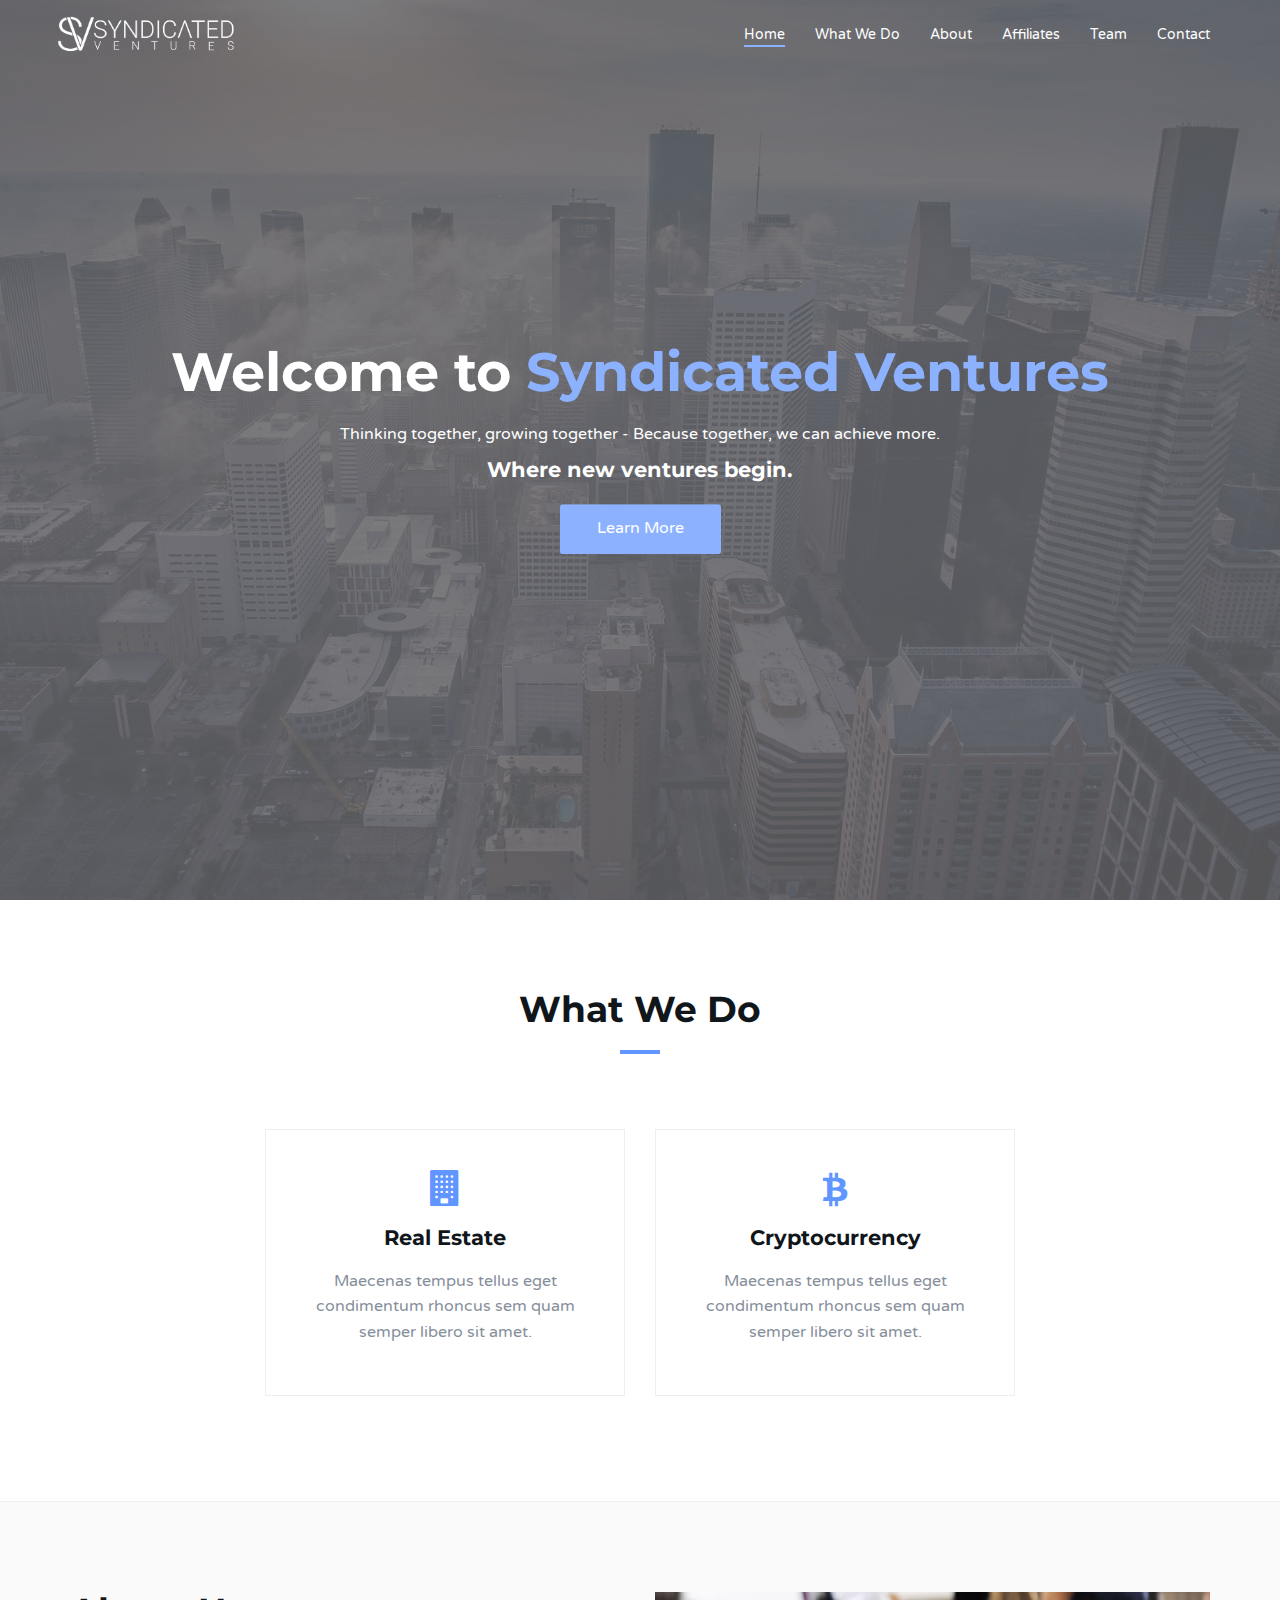
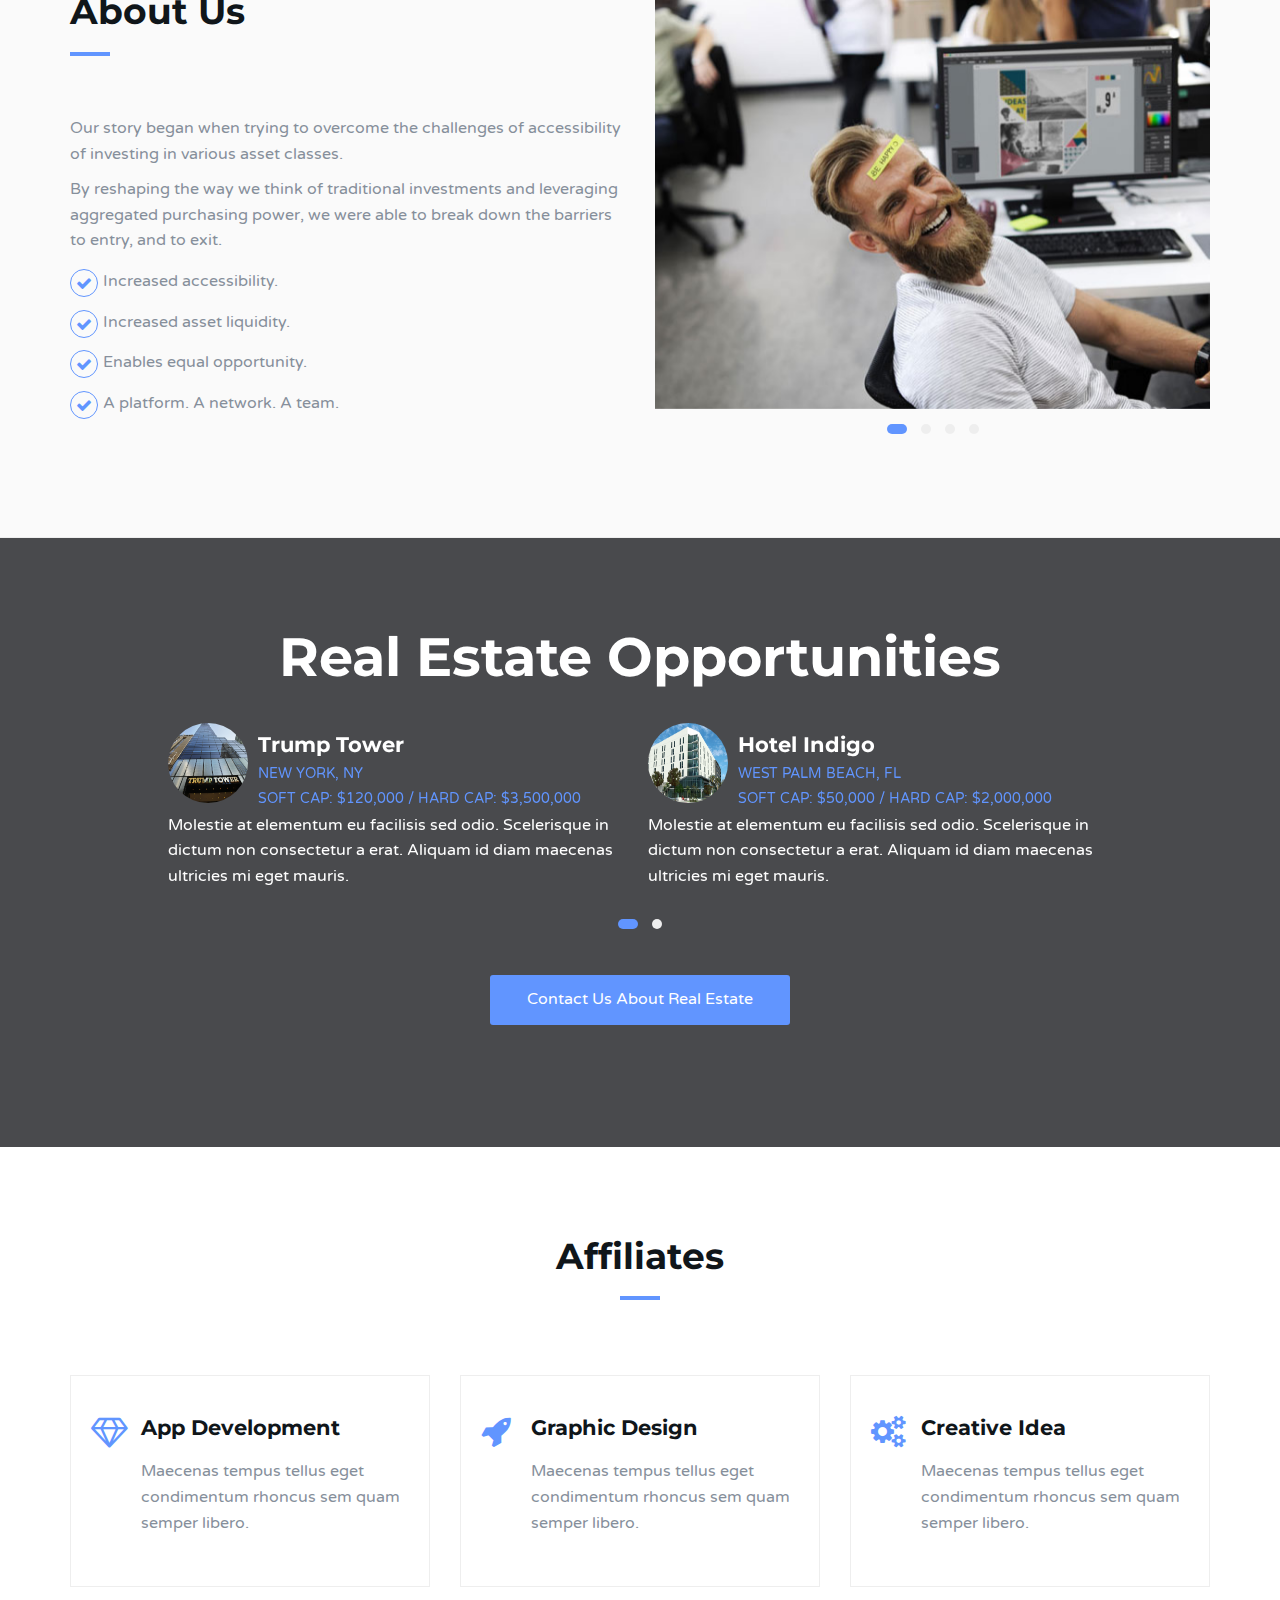
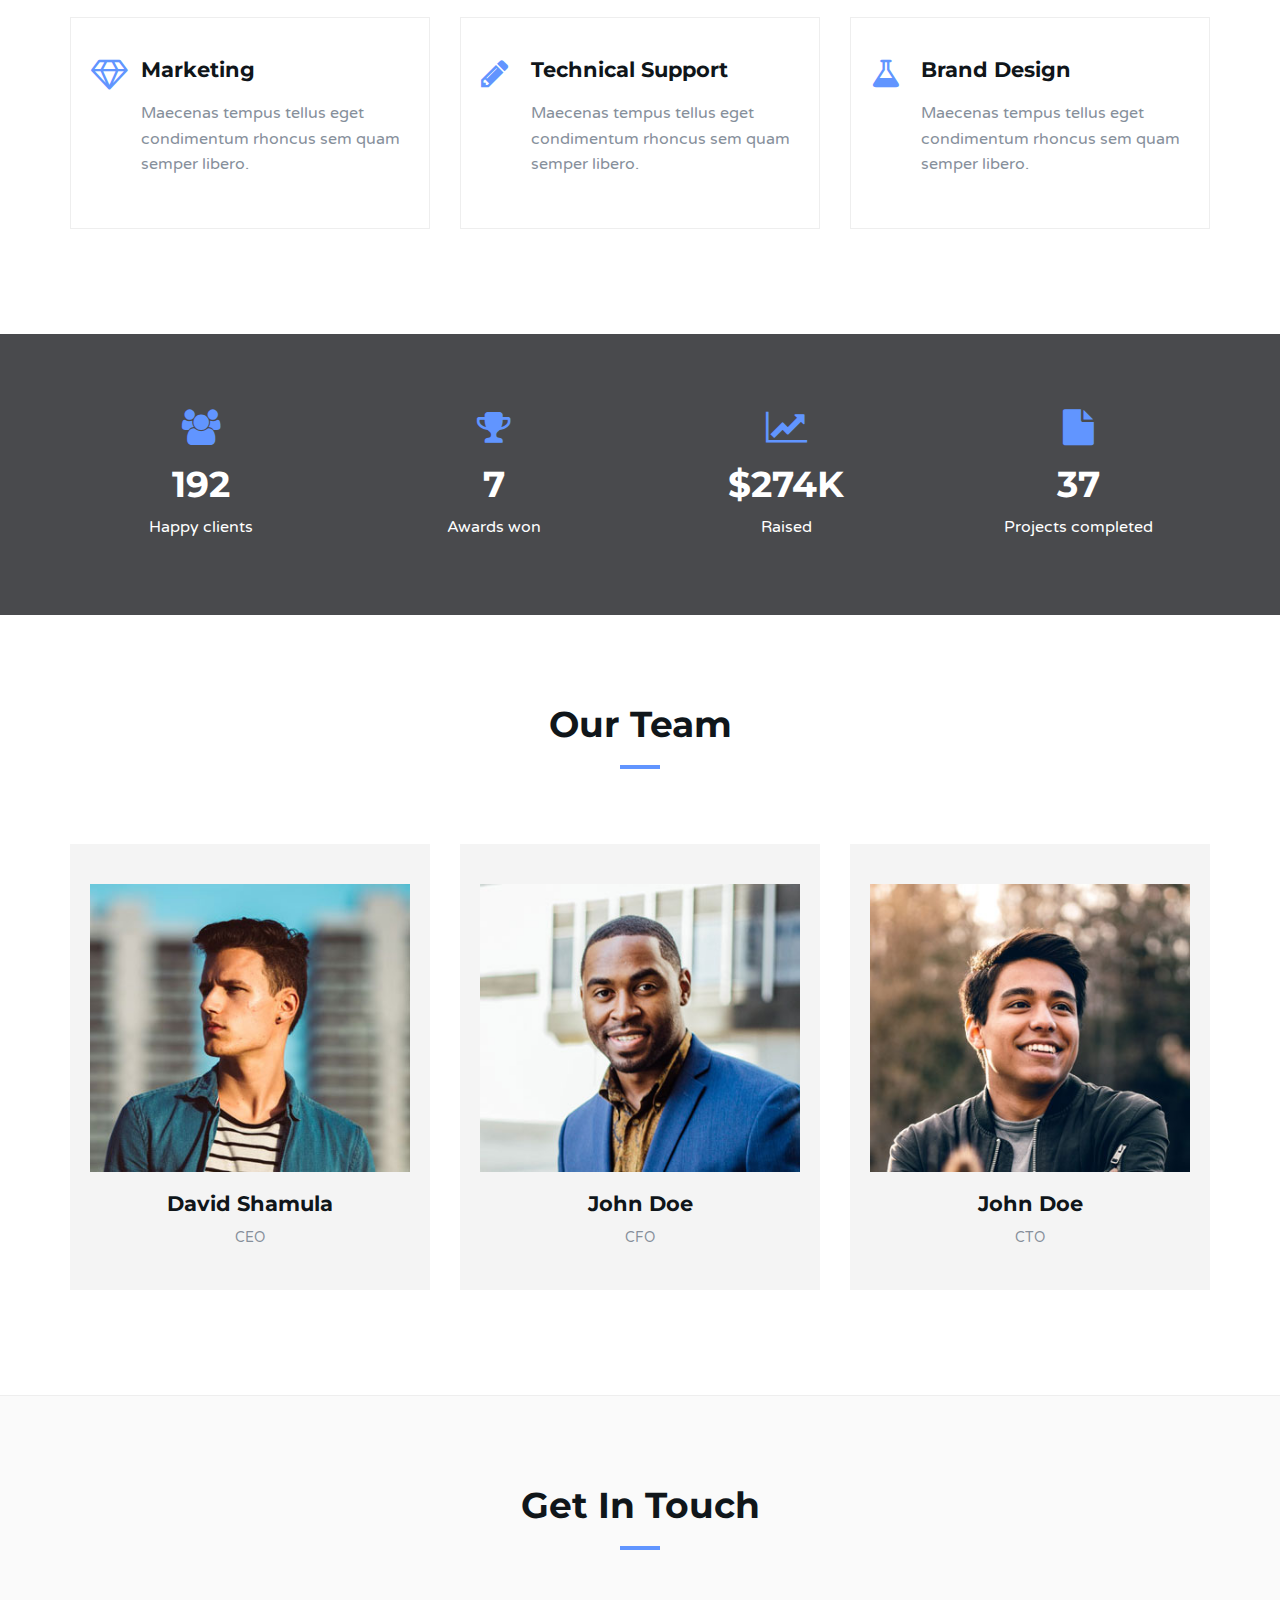
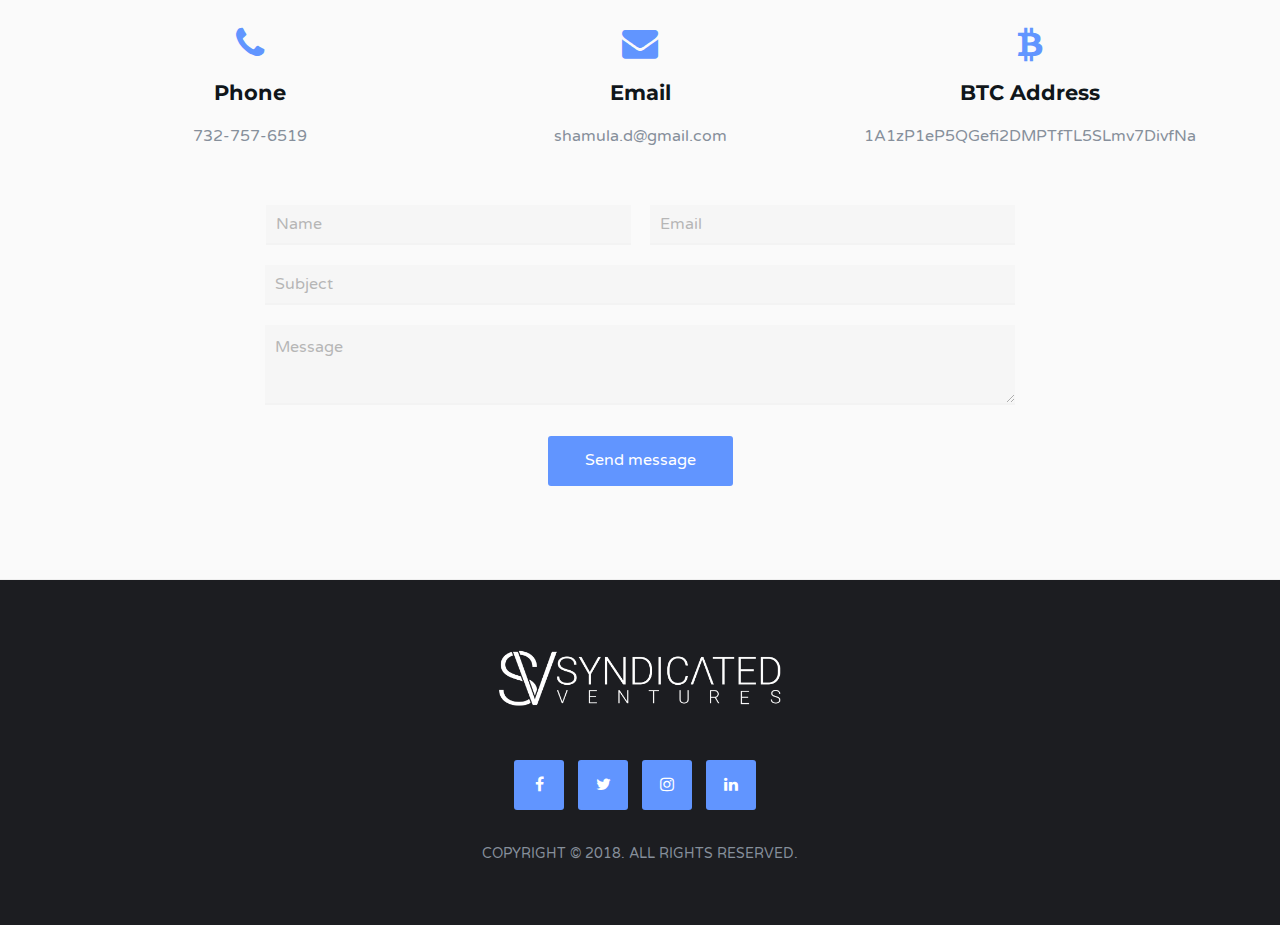
==== commit 0a0d42f9: "update" ====
--- a/index.html
+++ b/index.html
@@ -97,11 +97,12 @@
 					<div class="col-md-10 col-md-offset-1">
 						<div class="home-content">
 							<h1 class="white-text">Welcome to <em>Syndicated Ventures</em></h1>
-							<p class="white-text">Thinking together and growing together - Because together, we can achieve more.
+							<p class="white-text">Thinking together, growing together - Because together, we can achieve more.
 							</p>
+							<h3 class="white-text">Where new ventures begin.</h3>
 <!--							<button class="white-btn">Get Started!</button> -->
 <!--							<button type="button" class="main-btn">Learn more</button> -->
-							<input type="button" class="main-btn" value="Learn More" onclick="location.href = '#whatwedo';">
+							<input type="button" id="learn-more-btn" class="main-btn" value="Learn More">
 <!--							<a href="#whatwedo" class="main-btn" role="button">Link Button</a> -->
 
 						</div>
@@ -133,10 +134,10 @@
 					<!-- /Section header -->
 
 					<!-- about -->
-					<div class="col-md-4">
+					<div class="col-md-4 col-md-offset-2">
 						<div class="about">
-							<i class="fa fa-line-chart"></i>
-							<h3>Financial Growth</h3>
+							<i class="fa fa-building"></i>
+							<h3>Real Estate</h3>
 							<p>Maecenas tempus tellus eget condimentum rhoncus sem quam semper libero sit amet.</p>
 <!--							<a href="#">Read more</a> -->
 						</div>
@@ -155,14 +156,14 @@
 					<!-- /about -->
 
 					<!-- about -->
-					<div class="col-md-4">
+<!--				<div class="col-md-4">
 						<div class="about">
 							<i class="fa fa-users"></i>
 							<h3>The Power of Many</h3>
 							<p>Maecenas tempus tellus eget condimentum rhoncus sem quam semper libero sit amet.</p>
-<!--							<a href="#">Read more</a> -->
-						</div>
-					</div>
+<!==							<a href="#">Read more</a> ==>
+						</div>
+					</div> -->
 					<!-- /whatwedo -->
 
 				</div>
@@ -188,22 +189,24 @@
 					<div class="section-header">
 						<h2 class="title">About Us</h2>
 					</div>
-					<p>We set out to solve the challenge of accessibility for various asset classes by reshaping the way we think of traditional investments and leveraging aggregated purchasing power. Combined, we are able to break down the barriers to entry, and to exit.</p>
+					<p>Our story began when trying to overcome the challenges of accessibility of investing in various asset classes.</p>
+					<p>By reshaping the way we think of traditional investments and leveraging aggregated purchasing power, we were able to break down the barriers to entry, and to exit.</p>
+<!--					<p>We set out to solve the challenge of accessibility for various asset classes by reshaping the way we think of traditional investments and leveraging aggregated purchasing power. Combined, we are able to break down the barriers to entry, and to exit.</p> -->
 					<div class="feature">
 						<i class="fa fa-check"></i>
-						<p>Bullet point buzzword/short sentence 1.</p>
+						<p>Increased accessibility.</p>
 					</div>
 					<div class="feature">
 						<i class="fa fa-check"></i>
-						<p>Bullet point buzzword/short sentence 2.</p>
+						<p>Increased asset liquidity.</p>
 					</div>
 					<div class="feature">
 						<i class="fa fa-check"></i>
-						<p>Bullet point buzzword/short sentence 3.</p>
+						<p>Enables equal opportunity.</p>
 					</div>
 					<div class="feature">
 						<i class="fa fa-check"></i>
-						<p>Bullet point buzzword/short sentence 4.</p>
+						<p>A platform. A network. A team.</p>
 					</div>
 				</div>
 				<!-- /now-About content -->
@@ -343,6 +346,93 @@
 	</div>
 	<!== /Portfolio ==>
 -->
+
+<!-- Testimonial -->
+<div id="testimonial" class="section md-padding">
+
+	<!-- Background Image -->
+	<div class="bg-img" style="background-image: url('./img/background3.jpg');">
+		<div class="overlay"></div>
+	</div>
+	<!-- /Background Image -->
+
+	<!-- Header -->
+	<h1 class="white-text" style="text-align:center">Real Estate Opportunities</h1>
+	<!-- /Header -->
+
+	<!-- Container -->
+	<div class="container">
+
+		<!-- Row -->
+		<div class="row">
+
+			<!-- Testimonial slider -->
+			<div class="col-md-10 col-md-offset-1">
+				<div id="testimonial-slider" class="owl-carousel owl-theme">
+
+					<!-- testimonial -->
+					<div class="testimonial">
+						<div class="testimonial-meta">
+							<img src="./img/trumptower.jpg" alt="">
+							<h3 class="white-text">Trump Tower</h3>
+							<span>New York, NY</span></br>
+							<span>Soft Cap: $120,000 / Hard Cap: $3,500,000</span>
+						</div>
+						<p class="white-text">Molestie at elementum eu facilisis sed odio. Scelerisque in dictum non consectetur a erat. Aliquam id diam maecenas ultricies mi eget mauris.</p>
+					</div>
+					<!-- /testimonial -->
+
+					<!-- testimonial -->
+					<div class="testimonial">
+						<div class="testimonial-meta">
+							<img src="./img/hotelindigo.png" alt="">
+							<h3 class="white-text">Hotel Indigo</h3>
+							<span>West Palm Beach, FL</span></br>
+							<span>Soft Cap: $50,000 / Hard Cap: $2,000,000</span>
+						</div>
+						<p class="white-text">Molestie at elementum eu facilisis sed odio. Scelerisque in dictum non consectetur a erat. Aliquam id diam maecenas ultricies mi eget mauris.</p>
+					</div>
+					<!-- /testimonial -->
+
+					<!-- testimonial -->
+					<div class="testimonial">
+						<div class="testimonial-meta">
+							<img src="./img/background2.jpg" alt="">
+							<h3 class="white-text">The Presidential</h3>
+							<span>Los Angeles, CA</span></br>
+							<span>Soft Cap: $90,000 / Hard Cap: $2,750,000</span>
+						</div>
+						<p class="white-text">Molestie at elementum eu facilisis sed odio. Scelerisque in dictum non consectetur a erat. Aliquam id diam maecenas ultricies mi eget mauris.</p>
+					</div>
+					<!-- /testimonial -->
+
+					<!-- testimonial -->
+					<div class="testimonial">
+						<div class="testimonial-meta">
+							<img src="./img/palmerton.jpg" alt="">
+							<h3 class="white-text">The Palmerton</h3>
+							<span>State College, PA</span></br>
+							<span>Soft Cap: $20,000 / Hard Cap: $1,000,000</span>
+						</div>
+						<p class="white-text">Molestie at elementum eu facilisis sed odio. Scelerisque in dictum non consectetur a erat. Aliquam id diam maecenas ultricies mi eget mauris.</p>
+					</div>
+					<!-- /testimonial -->
+
+				</div>
+				<input type="button" id="contact-realestate-btn" class="main-btn" value="Contact Us About Real Estate">
+			</div>
+			<!-- /Testimonial slider -->
+
+		</div>
+		<!-- /Row -->
+
+	</div>
+	<!-- /Container -->
+
+</div>
+<!-- /Testimonial -->
+
+
 	<!-- Service -->
 	<div id="service" class="section md-padding">
 
@@ -597,61 +687,10 @@
 	</div>
 	<!== /Pricing ==>
 -->
-<!--
-	<!== Testimonial ==>
-	<div id="testimonial" class="section md-padding">
-
-		<!== Background Image ==>
-		<div class="bg-img" style="background-image: url('./img/background3.jpg');">
-			<div class="overlay"></div>
-		</div>
-		<!== /Background Image ==>
-
-		<!== Container ==>
-		<div class="container">
-
-			<!== Row ==>
-			<div class="row">
-
-				<!== Testimonial slider ==>
-				<div class="col-md-10 col-md-offset-1">
-					<div id="testimonial-slider" class="owl-carousel owl-theme">
-
-						<!== testimonial ==>
-						<div class="testimonial">
-							<div class="testimonial-meta">
-								<img src="./img/perso1.jpg" alt="">
-								<h3 class="white-text">John Doe</h3>
-								<span>Web Designer</span>
-							</div>
-							<p class="white-text">Molestie at elementum eu facilisis sed odio. Scelerisque in dictum non consectetur a erat. Aliquam id diam maecenas ultricies mi eget mauris.</p>
-						</div>
-						<!== /testimonial ==>
-
-						<!== testimonial ==>
-						<div class="testimonial">
-							<div class="testimonial-meta">
-								<img src="./img/perso2.jpg" alt="">
-								<h3 class="white-text">John Doe</h3>
-								<span>Web Designer</span>
-							</div>
-							<p class="white-text">Molestie at elementum eu facilisis sed odio. Scelerisque in dictum non consectetur a erat. Aliquam id diam maecenas ultricies mi eget mauris.</p>
-						</div>
-						<!== /testimonial ==>
-
-					</div>
-				</div>
-				<!== /Testimonial slider ==>
-
-			</div>
-			<!== /Row ==>
-
-		</div>
-		<!== /Container ==>
-
-	</div>
-	<!== /Testimonial ==>
--->
+
+
+<!-- XXXXXX testimonial moved from here XXXXXX-->
+
 	<!-- Team -->
 	<div id="team" class="section md-padding">
 
--- a/css/style.css
+++ b/css/style.css
@@ -102,6 +102,10 @@
     color: #FFF;
 }
 
+.blueprimary-text {
+    color: #6195FF;
+}
+
 ::-moz-selection {
     background-color: #6195FF;
     color: #FFF;
@@ -125,8 +129,8 @@
 }
 
 .md-padding {
-    padding-top: 120px;
-    padding-bottom: 120px;
+    padding-top: 90px;
+    padding-bottom: 90px;
 }
 
 .sm-padding {
@@ -1026,8 +1030,8 @@
     position: absolute;
     left: 0;
     top: 0;
-    width: 70px !important;
-    height: 70px !important;
+    width: 80px !important;
+    height: 80px !important;
     border-radius: 50%;
 }
 
@@ -1041,6 +1045,10 @@
     text-transform: uppercase;
 }
 
+#contact-realestate-btn {
+  display:block;
+  margin: 2em auto;
+}
 
 /*------------------------------------*\
 	Team
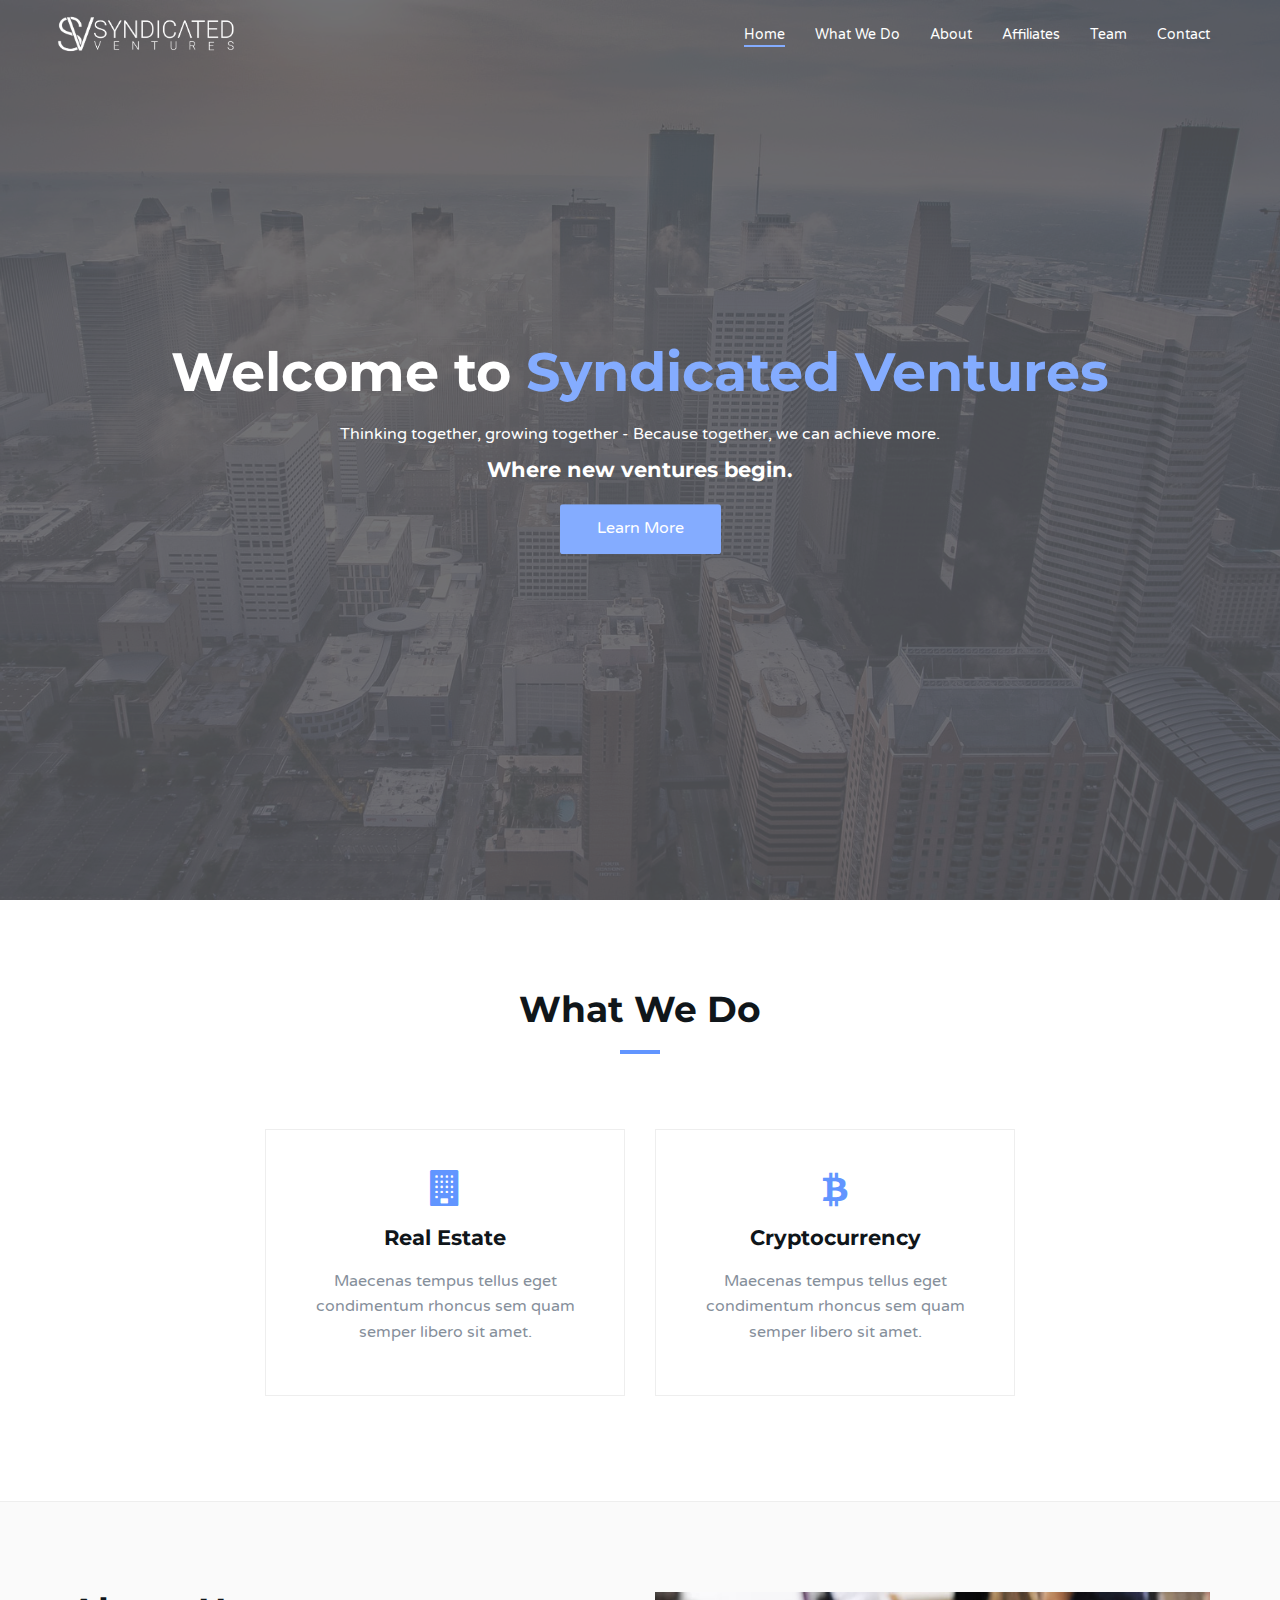
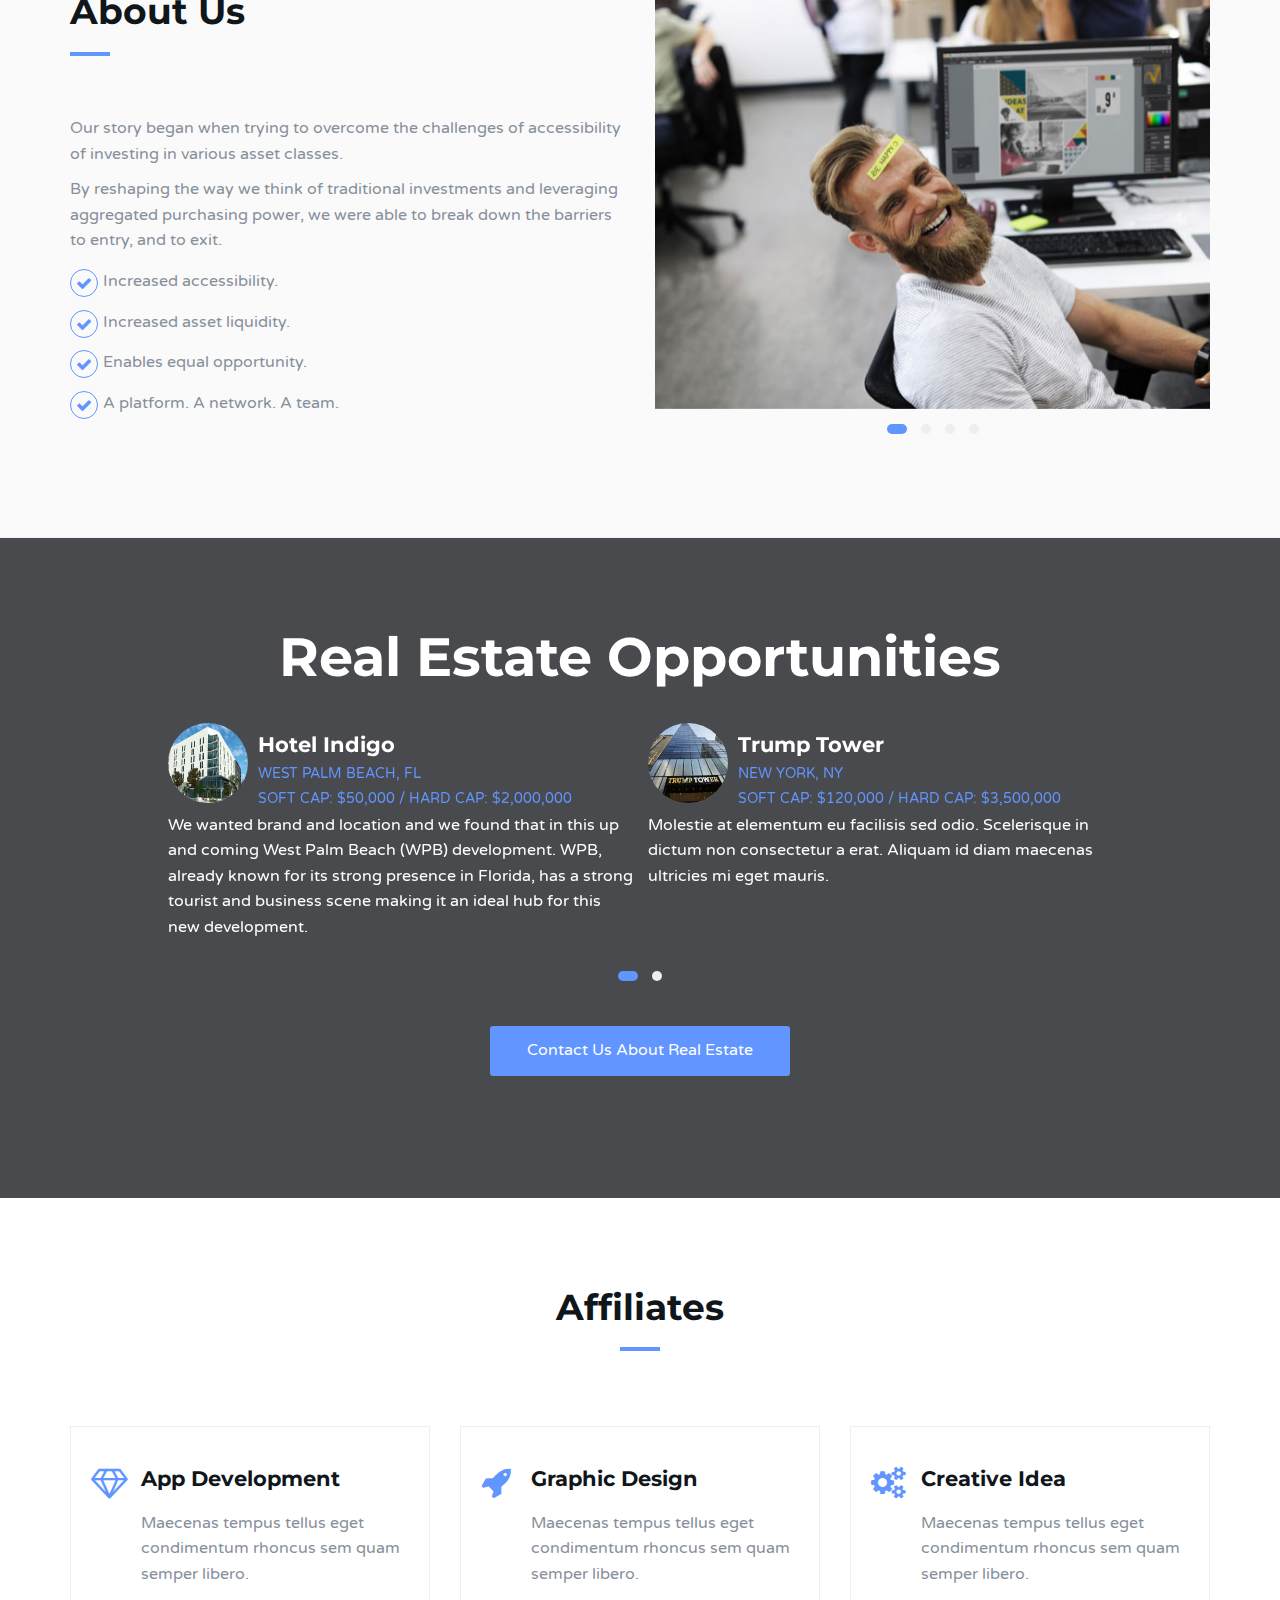
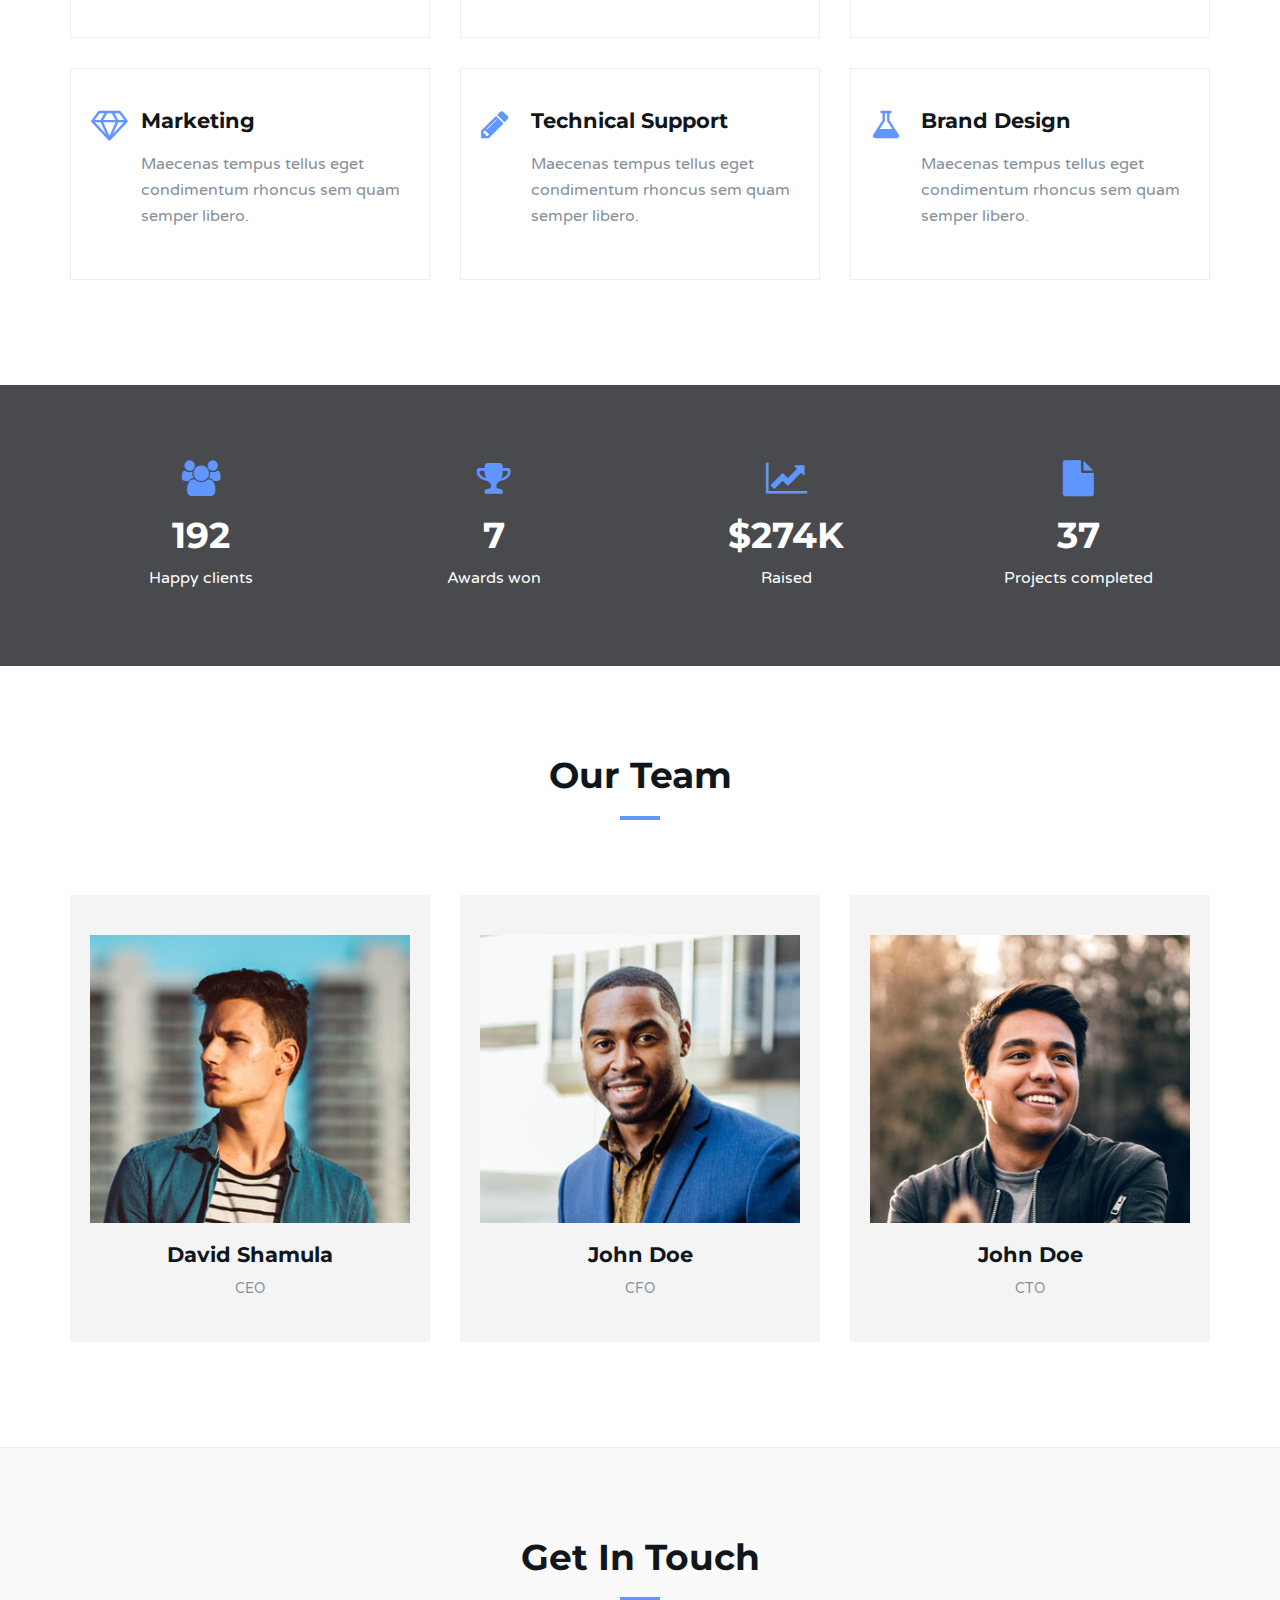
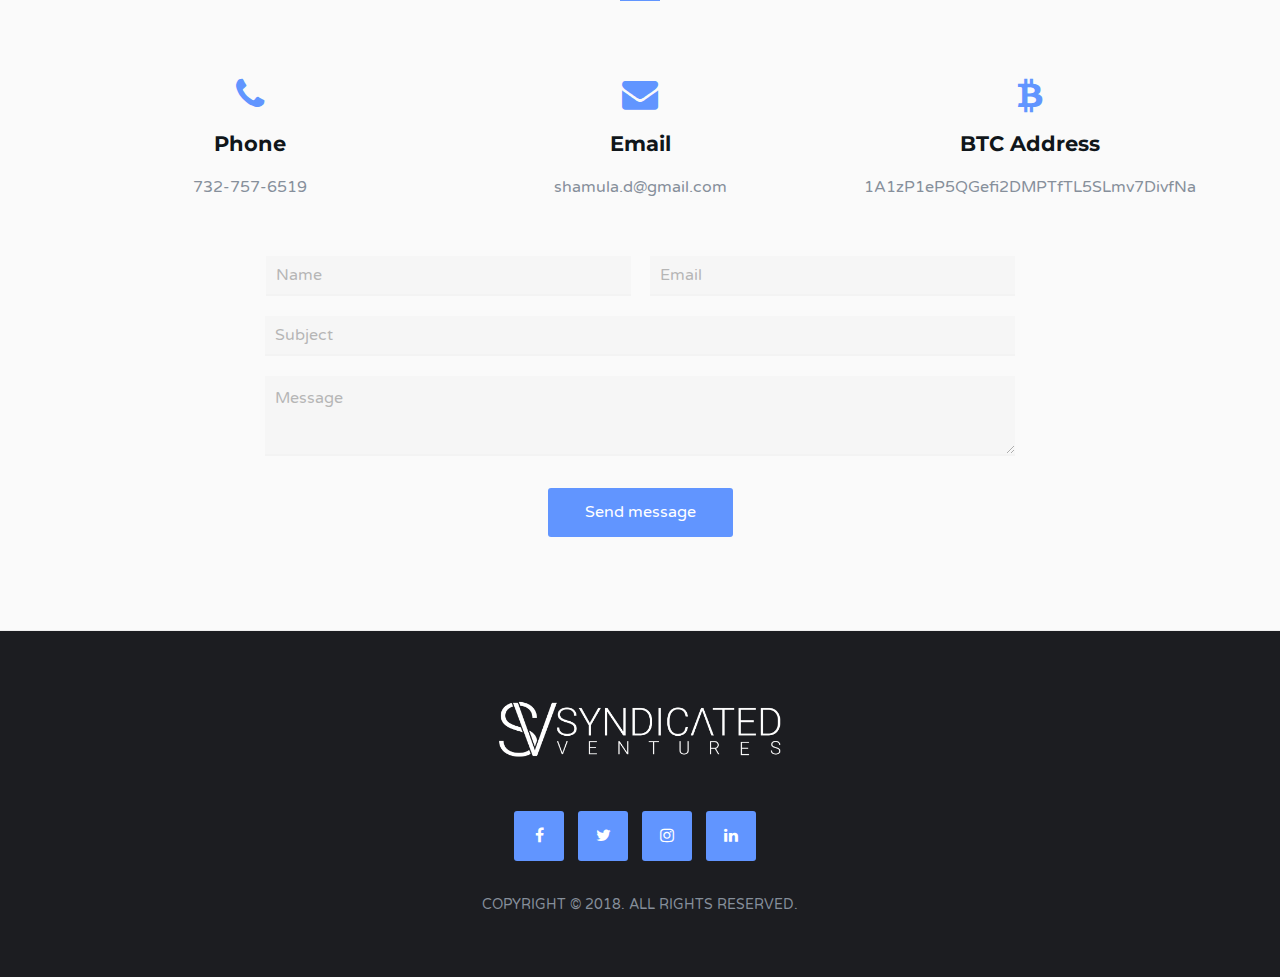
==== commit 049c552c: "real estate ordering" ====
--- a/index.html
+++ b/index.html
@@ -373,22 +373,22 @@
 					<!-- testimonial -->
 					<div class="testimonial">
 						<div class="testimonial-meta">
+							<img src="./img/hotelindigo.png" alt="">
+							<h3 class="white-text">Hotel Indigo</h3>
+							<span>West Palm Beach, FL</span></br>
+							<span>Soft Cap: $50,000 / Hard Cap: $2,000,000</span>
+						</div>
+						<p class="white-text">We wanted brand and location and we found that in this up and coming West Palm Beach (WPB) development. WPB, already known for its strong presence in Florida, has a strong tourist and business scene making it an ideal hub for this new development.</p>
+					</div>
+					<!-- /testimonial -->
+
+					<!-- testimonial -->
+					<div class="testimonial">
+						<div class="testimonial-meta">
 							<img src="./img/trumptower.jpg" alt="">
 							<h3 class="white-text">Trump Tower</h3>
 							<span>New York, NY</span></br>
 							<span>Soft Cap: $120,000 / Hard Cap: $3,500,000</span>
-						</div>
-						<p class="white-text">Molestie at elementum eu facilisis sed odio. Scelerisque in dictum non consectetur a erat. Aliquam id diam maecenas ultricies mi eget mauris.</p>
-					</div>
-					<!-- /testimonial -->
-
-					<!-- testimonial -->
-					<div class="testimonial">
-						<div class="testimonial-meta">
-							<img src="./img/hotelindigo.png" alt="">
-							<h3 class="white-text">Hotel Indigo</h3>
-							<span>West Palm Beach, FL</span></br>
-							<span>Soft Cap: $50,000 / Hard Cap: $2,000,000</span>
 						</div>
 						<p class="white-text">Molestie at elementum eu facilisis sed odio. Scelerisque in dictum non consectetur a erat. Aliquam id diam maecenas ultricies mi eget mauris.</p>
 					</div>
